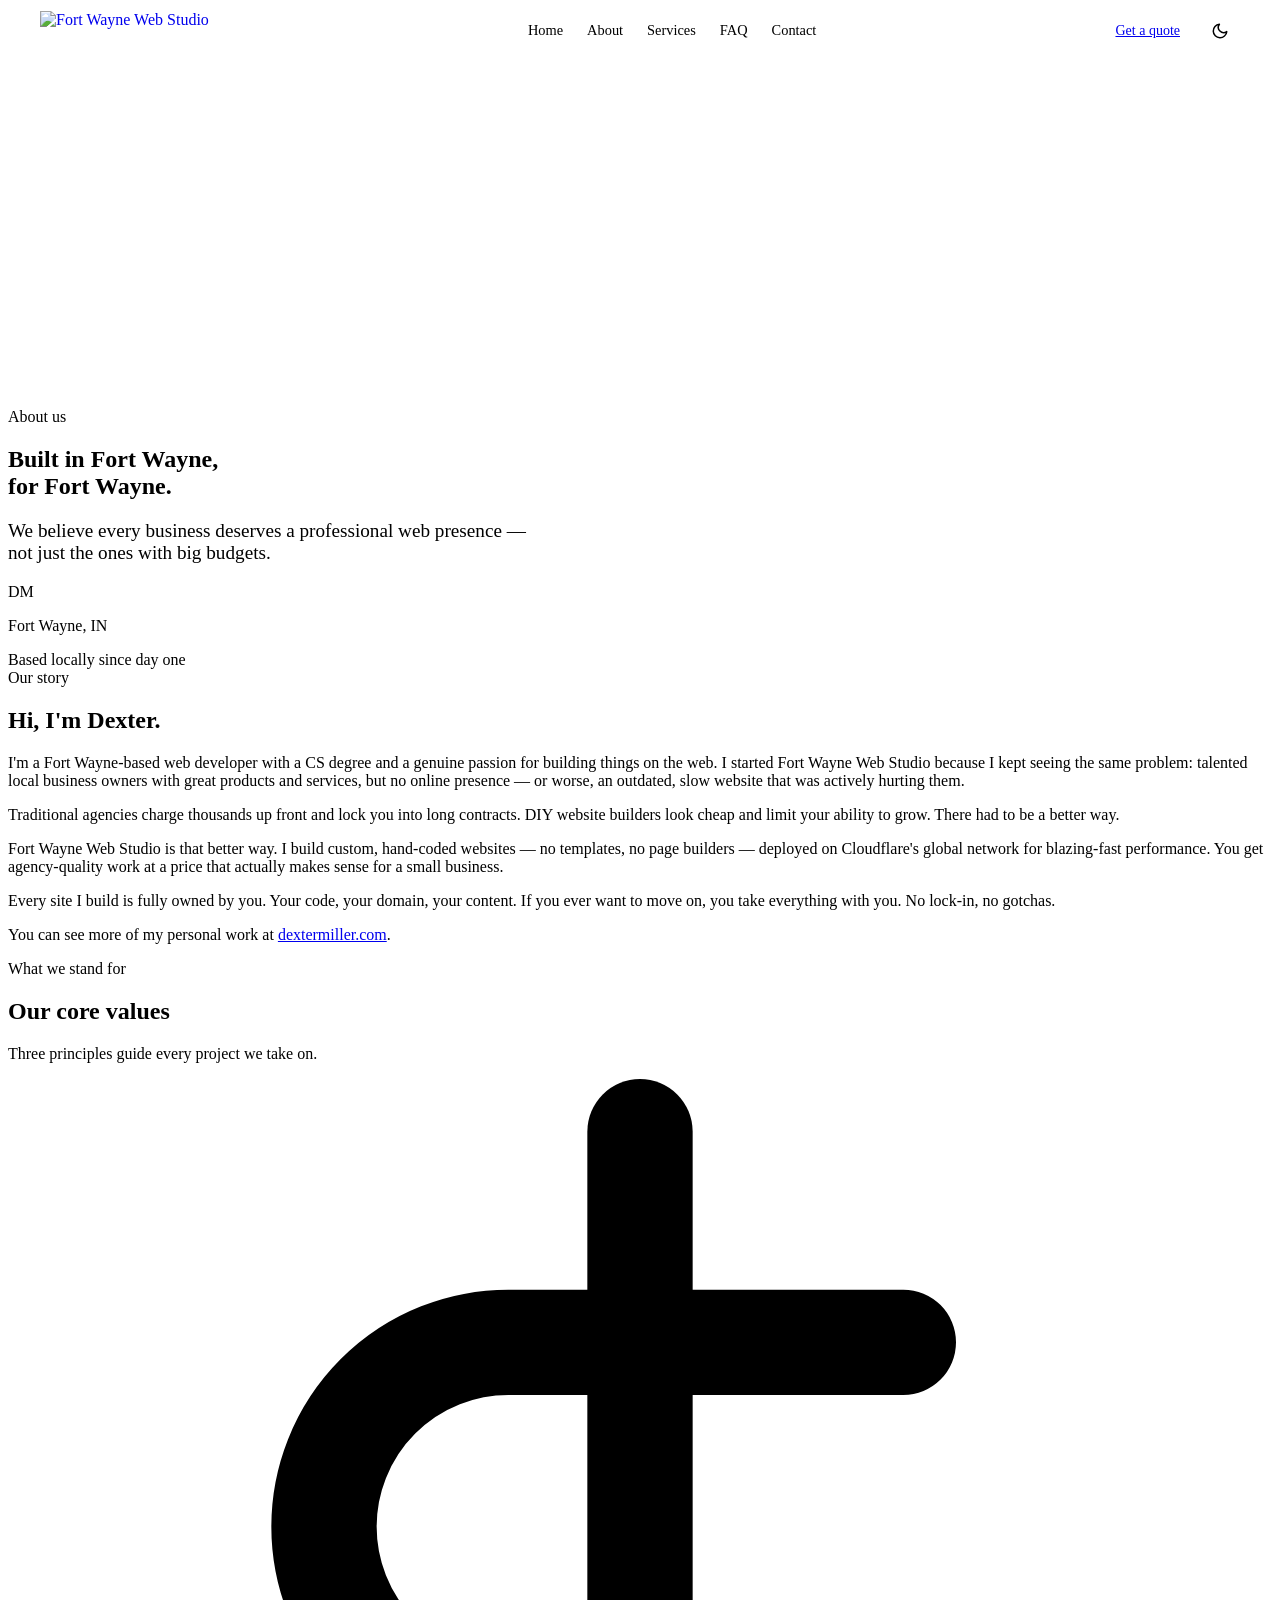
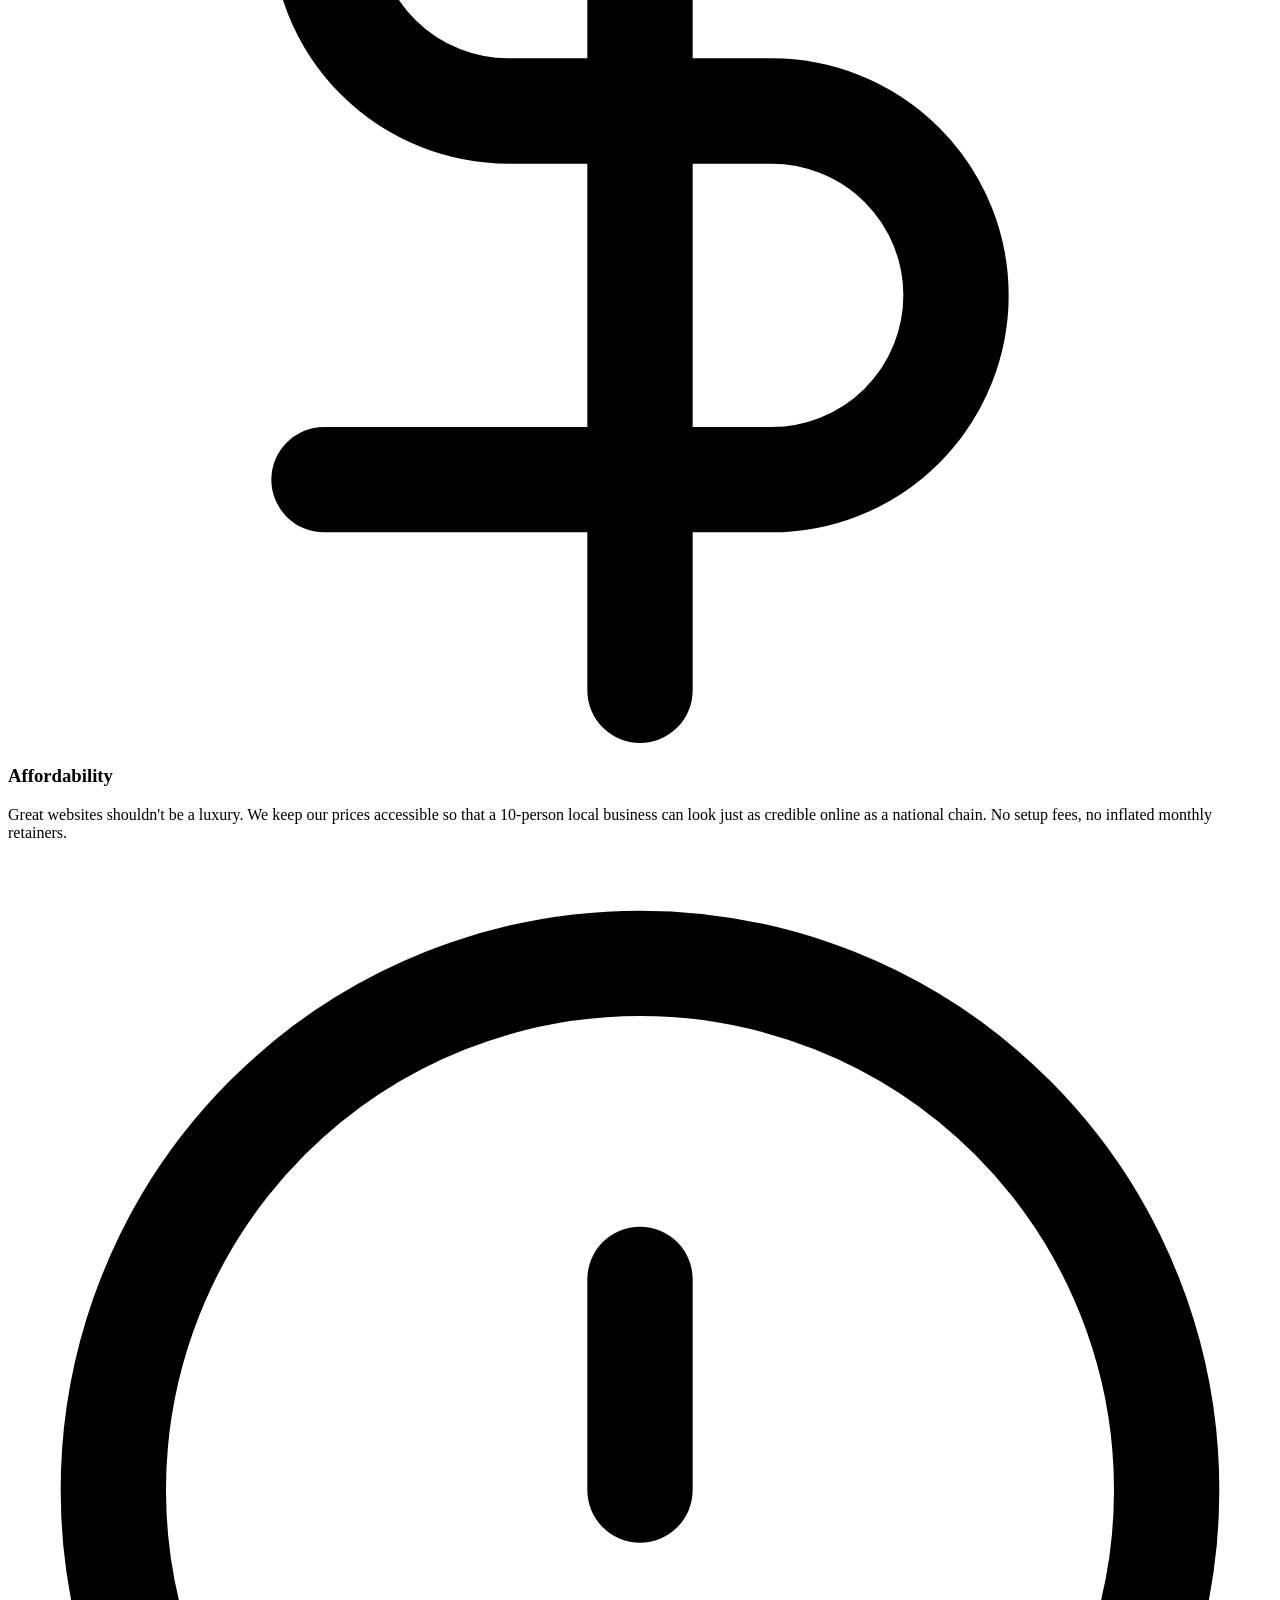
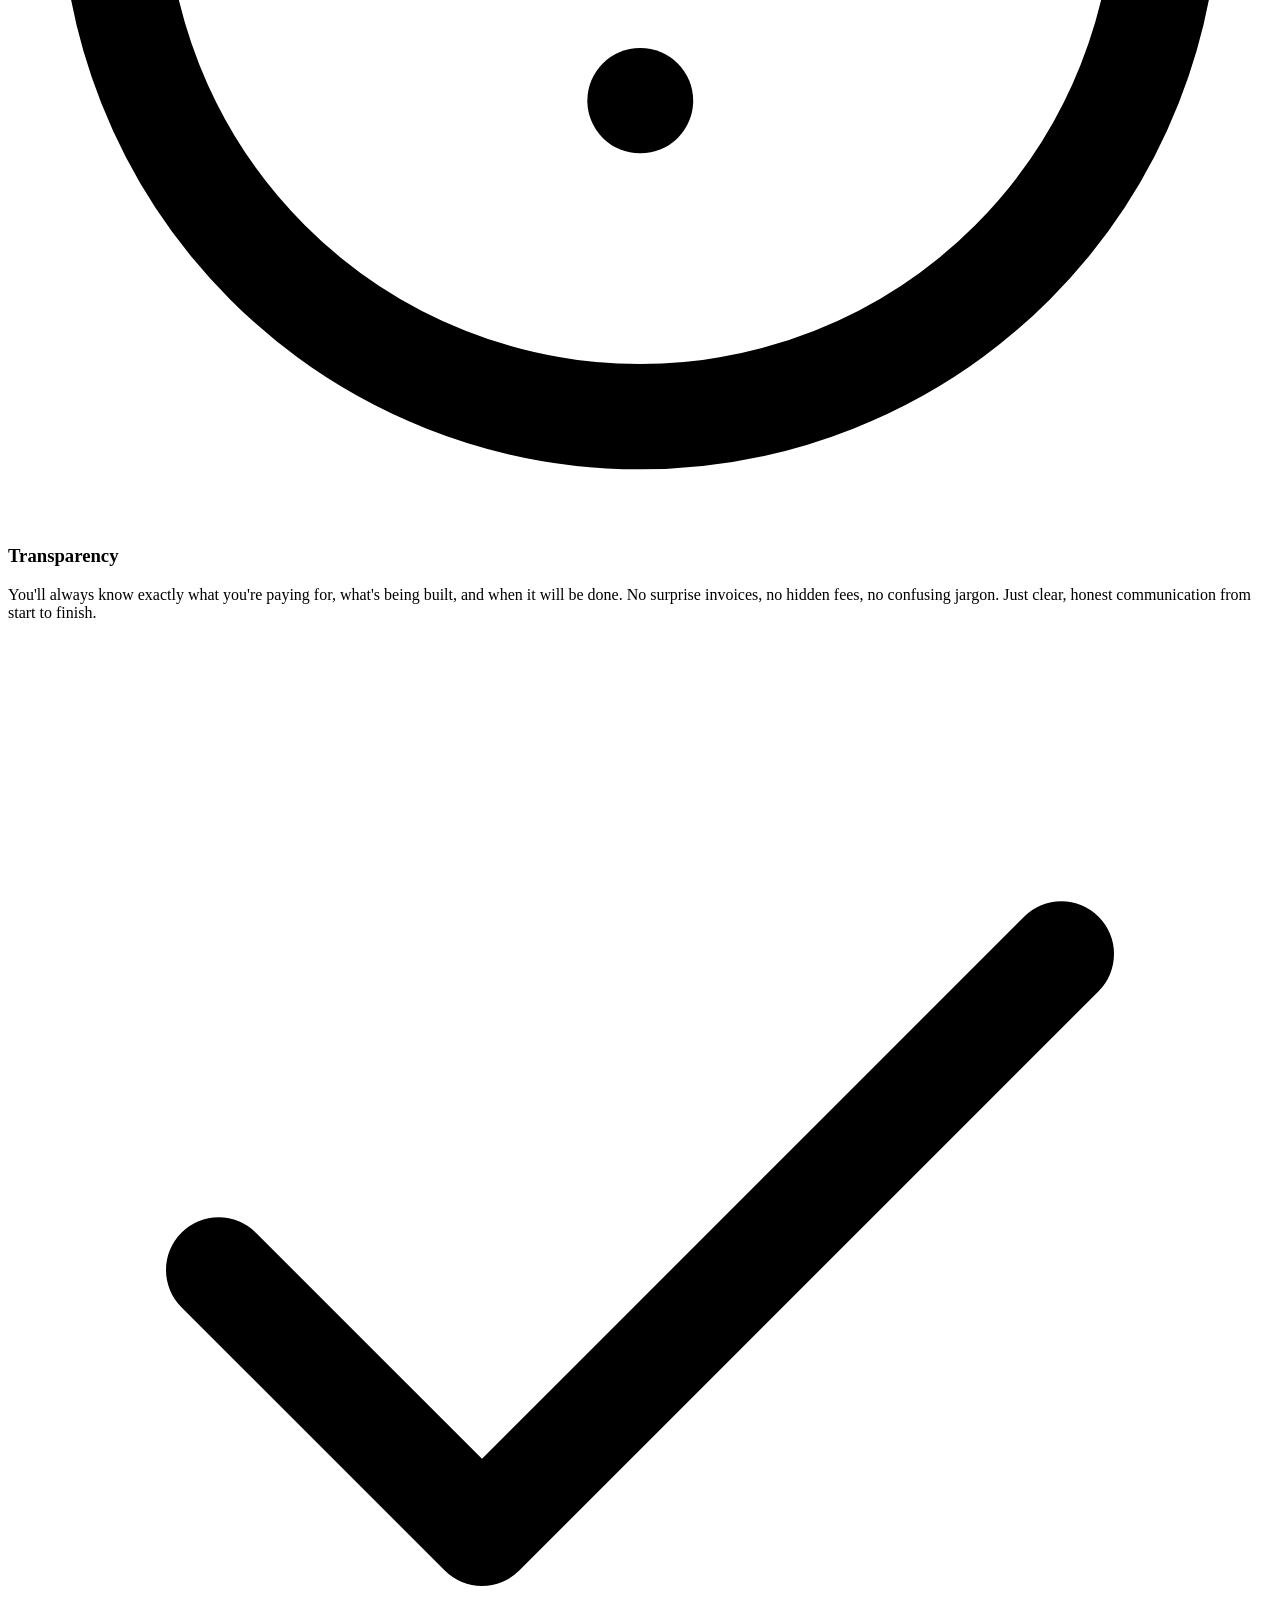
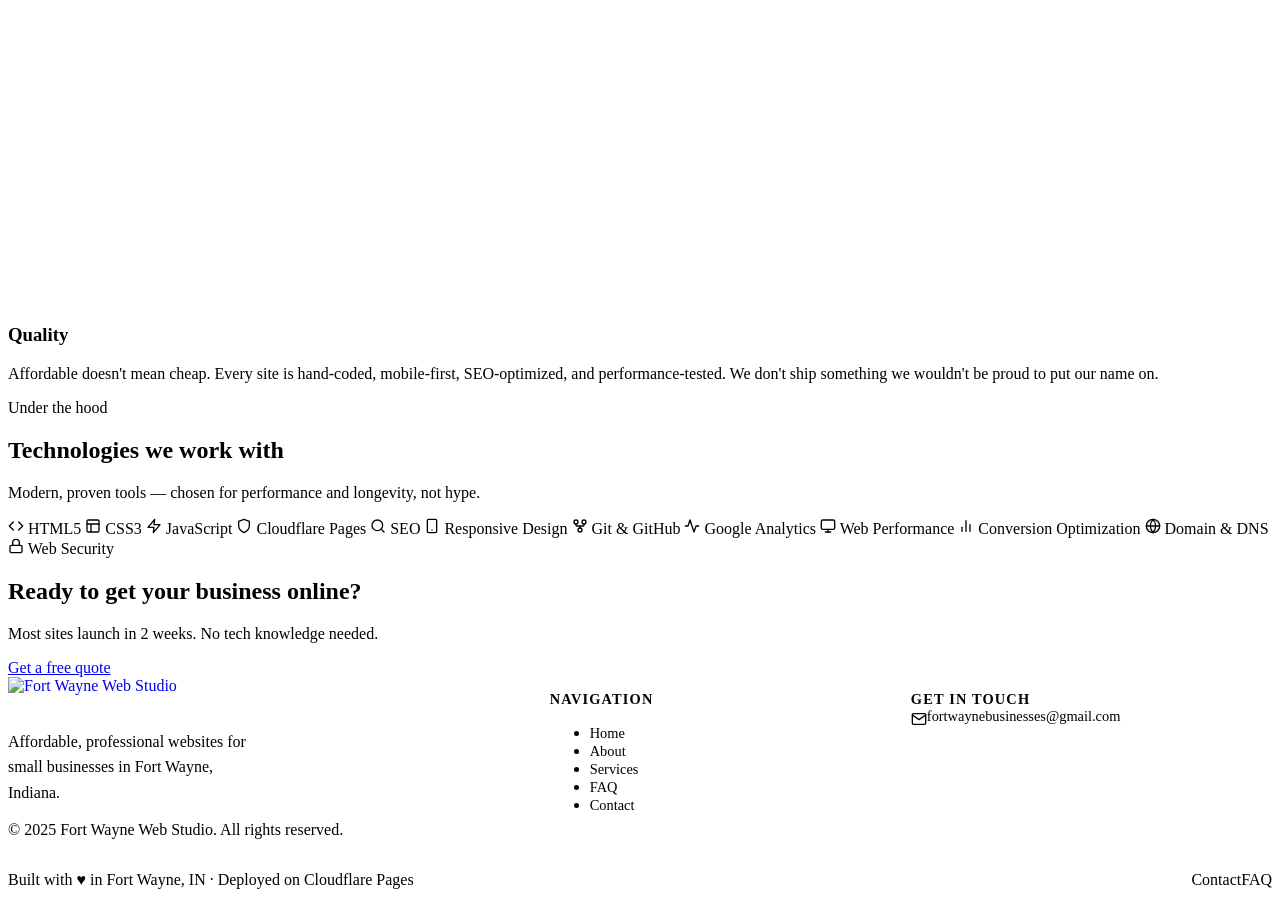
==== about.html @ d0f17ba7 "Replace text logo with Loogo.png image across all pages Swaps the text+accent-dot nav logo for the L" ====
<!DOCTYPE html>
<html lang="en">
<head>
  <meta charset="UTF-8">
  <meta name="viewport" content="width=device-width, initial-scale=1.0">
  <meta name="description" content="Meet Dexter Miller — a Fort Wayne-based web developer on a mission to make professional websites affordable for every business.">
  <meta name="keywords" content="web design Fort Wayne, affordable websites Fort Wayne Indiana, small business website Fort Wayne">
  <meta name="author" content="Dexter Miller — Fort Wayne Web Studio">
  <link rel="canonical" href="https://fortwaynebusinesses.com/about.html">

  <!-- Open Graph -->
  <meta property="og:title" content="About — Fort Wayne Web Studio">
  <meta property="og:description" content="Meet Dexter Miller — a Fort Wayne-based web developer on a mission to make professional websites affordable for every business.">
  <meta property="og:url" content="https://fortwaynebusinesses.com/about.html">
  <meta property="og:type" content="website">
  <meta property="og:site_name" content="Fort Wayne Web Studio">

  <!-- Google Analytics — replace G-XXXXXXXXXX with your actual measurement ID -->
  <script async src="https://www.googletagmanager.com/gtag/js?id=G-XXXXXXXXXX"></script>
  <script>
    window.dataLayer = window.dataLayer || [];
    function gtag(){dataLayer.push(arguments);}
    gtag('js', new Date());
    gtag('config', 'G-XXXXXXXXXX');
  </script>

  <!-- Fonts -->
  <link rel="preconnect" href="https://fonts.googleapis.com">
  <link rel="preconnect" href="https://fonts.gstatic.com" crossorigin>
  <link href="https://fonts.googleapis.com/css2?family=Inter:wght@400;500;600&family=Plus+Jakarta+Sans:wght@700;800&display=swap" rel="stylesheet">

  <!-- Styles -->
  <link rel="stylesheet" href="css/style.css">
  <link rel="stylesheet" href="css/nav.css">
  <link rel="stylesheet" href="css/about.css">

  <title>About — Fort Wayne Web Studio</title>
</head>
<body>

<!-- Nav overlay -->
<div class="nav-overlay" aria-hidden="true"></div>

<!-- ── Navigation ── -->
<header>
  <nav class="navbar" aria-label="Main navigation">
    <div class="nav-container">
      <a href="index.html" class="nav-logo" aria-label="Fort Wayne Web Studio home">
        <img src="images/Loogo.png" alt="Fort Wayne Web Studio" class="nav-logo-img">
      </a>

      <ul class="nav-links" role="list">
        <li><a href="index.html">Home</a></li>
        <li><a href="about.html">About</a></li>
        <li><a href="index.html#services">Services</a></li>
        <li><a href="faq.html">FAQ</a></li>
        <li><a href="contact.html">Contact</a></li>
      </ul>

      <div class="nav-cta">
        <a href="contact.html" class="btn btn-primary" style="font-size:0.875rem; padding: 10px 20px;">Get a quote</a>
        <button class="dark-toggle" aria-label="Toggle dark mode">
          <svg class="icon-moon" xmlns="http://www.w3.org/2000/svg" viewBox="0 0 24 24" fill="none" stroke="currentColor" stroke-width="2" stroke-linecap="round" stroke-linejoin="round" aria-hidden="true"><path d="M21 12.79A9 9 0 1 1 11.21 3 7 7 0 0 0 21 12.79z"/></svg>
          <svg class="icon-sun" xmlns="http://www.w3.org/2000/svg" viewBox="0 0 24 24" fill="none" stroke="currentColor" stroke-width="2" stroke-linecap="round" stroke-linejoin="round" aria-hidden="true"><circle cx="12" cy="12" r="5"/><line x1="12" y1="1" x2="12" y2="3"/><line x1="12" y1="21" x2="12" y2="23"/><line x1="4.22" y1="4.22" x2="5.64" y2="5.64"/><line x1="18.36" y1="18.36" x2="19.78" y2="19.78"/><line x1="1" y1="12" x2="3" y2="12"/><line x1="21" y1="12" x2="23" y2="12"/><line x1="4.22" y1="19.78" x2="5.64" y2="18.36"/><line x1="18.36" y1="5.64" x2="19.78" y2="4.22"/></svg>
        </button>
        <button class="hamburger" aria-label="Open menu" aria-expanded="false" aria-controls="nav-drawer">
          <span></span><span></span><span></span>
        </button>
      </div>
    </div>
  </nav>

  <!-- Mobile drawer -->
  <nav id="nav-drawer" class="nav-drawer" aria-label="Mobile navigation">
    <a href="index.html" class="nav-logo" aria-label="Fort Wayne Web Studio home">
      <img src="images/Loogo.png" alt="Fort Wayne Web Studio" class="nav-logo-img">
    </a>
    <ul class="nav-drawer-links" role="list">
      <li><a href="index.html">Home</a></li>
      <li><a href="about.html">About</a></li>
      <li><a href="index.html#services">Services</a></li>
      <li><a href="faq.html">FAQ</a></li>
      <li><a href="contact.html">Contact</a></li>
    </ul>
    <div class="nav-drawer-cta">
      <a href="contact.html" class="btn btn-primary">Get a free quote</a>
    </div>
  </nav>
</header>

<main>

  <!-- ── Hero ── -->
  <section class="page-hero page-hero-md" aria-label="About hero">
    <div class="bg-shapes" aria-hidden="true">
      <div class="bg-shape bg-shape-circle" style="width:280px;height:280px;top:0%;right:5%;background:var(--color-primary);"></div>
      <div class="bg-shape bg-shape-square" style="width:120px;height:120px;bottom:10%;left:8%;background:var(--color-accent);transform:rotate(20deg);"></div>
    </div>
    <div class="container">
      <div class="page-hero-content">
        <span class="section-label reveal">About us</span>
        <h1 class="reveal" style="max-width:680px;">Built in Fort Wayne,<br>for Fort Wayne.</h1>
        <p class="reveal" style="font-size:1.2rem;max-width:520px;color:var(--color-text-muted);margin-top:var(--space-3);">We believe every business deserves a professional web presence — not just the ones with big budgets.</p>
      </div>
    </div>
  </section>

  <!-- ── Story ── -->
  <section class="section about-story" aria-labelledby="story-heading">
    <div class="container">
      <div class="about-story-grid">
        <div class="about-photo reveal">
          <div class="about-photo-placeholder" aria-label="Photo of Dexter Miller">
            <span class="about-photo-initials">DM</span>
          </div>
          <div class="about-photo-badge">
            <p>Fort Wayne, IN</p>
            <span>Based locally since day one</span>
          </div>
        </div>

        <div class="about-text">
          <span class="section-label reveal">Our story</span>
          <h2 id="story-heading" class="reveal">Hi, I'm Dexter.</h2>
          <div class="reveal">
            <p>I'm a Fort Wayne-based web developer with a CS degree and a genuine passion for building things on the web. I started Fort Wayne Web Studio because I kept seeing the same problem: talented local business owners with great products and services, but no online presence — or worse, an outdated, slow website that was actively hurting them.</p>
            <p>Traditional agencies charge thousands up front and lock you into long contracts. DIY website builders look cheap and limit your ability to grow. There had to be a better way.</p>
            <p>Fort Wayne Web Studio is that better way. I build custom, hand-coded websites — no templates, no page builders — deployed on Cloudflare's global network for blazing-fast performance. You get agency-quality work at a price that actually makes sense for a small business.</p>
            <p>Every site I build is fully owned by you. Your code, your domain, your content. If you ever want to move on, you take everything with you. No lock-in, no gotchas.</p>
            <p>You can see more of my personal work at <a href="https://dextermiller.com" target="_blank" rel="noopener noreferrer">dextermiller.com</a>.</p>
          </div>
        </div>
      </div>
    </div>
  </section>

  <!-- ── Values ── -->
  <section class="section values-section" aria-labelledby="values-heading">
    <div class="container">
      <div class="section-header reveal">
        <span class="section-label">What we stand for</span>
        <h2 id="values-heading">Our core values</h2>
        <p>Three principles guide every project we take on.</p>
      </div>

      <div class="values-grid">
        <article class="value-card reveal">
          <div class="value-icon" aria-hidden="true">
            <svg xmlns="http://www.w3.org/2000/svg" viewBox="0 0 24 24" fill="none" stroke="currentColor" stroke-width="2" stroke-linecap="round" stroke-linejoin="round" aria-hidden="true"><line x1="12" y1="1" x2="12" y2="23"/><path d="M17 5H9.5a3.5 3.5 0 0 0 0 7h5a3.5 3.5 0 0 1 0 7H6"/></svg>
          </div>
          <h3>Affordability</h3>
          <p>Great websites shouldn't be a luxury. We keep our prices accessible so that a 10-person local business can look just as credible online as a national chain. No setup fees, no inflated monthly retainers.</p>
        </article>

        <article class="value-card reveal reveal-delay-1">
          <div class="value-icon" aria-hidden="true">
            <svg xmlns="http://www.w3.org/2000/svg" viewBox="0 0 24 24" fill="none" stroke="currentColor" stroke-width="2" stroke-linecap="round" stroke-linejoin="round" aria-hidden="true"><circle cx="12" cy="12" r="10"/><line x1="12" y1="8" x2="12" y2="12"/><line x1="12" y1="16" x2="12.01" y2="16"/></svg>
          </div>
          <h3>Transparency</h3>
          <p>You'll always know exactly what you're paying for, what's being built, and when it will be done. No surprise invoices, no hidden fees, no confusing jargon. Just clear, honest communication from start to finish.</p>
        </article>

        <article class="value-card reveal reveal-delay-2">
          <div class="value-icon" aria-hidden="true">
            <svg xmlns="http://www.w3.org/2000/svg" viewBox="0 0 24 24" fill="none" stroke="currentColor" stroke-width="2" stroke-linecap="round" stroke-linejoin="round" aria-hidden="true"><polyline points="20 6 9 17 4 12"/></svg>
          </div>
          <h3>Quality</h3>
          <p>Affordable doesn't mean cheap. Every site is hand-coded, mobile-first, SEO-optimized, and performance-tested. We don't ship something we wouldn't be proud to put our name on.</p>
        </article>
      </div>
    </div>
  </section>

  <!-- ── Skills / Tech ── -->
  <section class="section skills-section" aria-labelledby="skills-heading">
    <div class="container">
      <div class="section-header reveal">
        <span class="section-label">Under the hood</span>
        <h2 id="skills-heading">Technologies we work with</h2>
        <p>Modern, proven tools — chosen for performance and longevity, not hype.</p>
      </div>

      <div class="skills-grid reveal">
        <span class="skill-pill">
          <svg xmlns="http://www.w3.org/2000/svg" width="16" height="16" viewBox="0 0 24 24" fill="none" stroke="currentColor" stroke-width="2" stroke-linecap="round" stroke-linejoin="round" aria-hidden="true"><polyline points="16 18 22 12 16 6"/><polyline points="8 6 2 12 8 18"/></svg>
          HTML5
        </span>
        <span class="skill-pill">
          <svg xmlns="http://www.w3.org/2000/svg" width="16" height="16" viewBox="0 0 24 24" fill="none" stroke="currentColor" stroke-width="2" stroke-linecap="round" stroke-linejoin="round" aria-hidden="true"><rect x="3" y="3" width="18" height="18" rx="2"/><path d="M3 9h18M9 21V9"/></svg>
          CSS3
        </span>
        <span class="skill-pill">
          <svg xmlns="http://www.w3.org/2000/svg" width="16" height="16" viewBox="0 0 24 24" fill="none" stroke="currentColor" stroke-width="2" stroke-linecap="round" stroke-linejoin="round" aria-hidden="true"><path d="M13 2L3 14h9l-1 8 10-12h-9l1-8z"/></svg>
          JavaScript
        </span>
        <span class="skill-pill">
          <svg xmlns="http://www.w3.org/2000/svg" width="16" height="16" viewBox="0 0 24 24" fill="none" stroke="currentColor" stroke-width="2" stroke-linecap="round" stroke-linejoin="round" aria-hidden="true"><path d="M12 22s8-4 8-10V5l-8-3-8 3v7c0 6 8 10 8 10z"/></svg>
          Cloudflare Pages
        </span>
        <span class="skill-pill">
          <svg xmlns="http://www.w3.org/2000/svg" width="16" height="16" viewBox="0 0 24 24" fill="none" stroke="currentColor" stroke-width="2" stroke-linecap="round" stroke-linejoin="round" aria-hidden="true"><circle cx="11" cy="11" r="8"/><path d="m21 21-4.35-4.35"/></svg>
          SEO
        </span>
        <span class="skill-pill">
          <svg xmlns="http://www.w3.org/2000/svg" width="16" height="16" viewBox="0 0 24 24" fill="none" stroke="currentColor" stroke-width="2" stroke-linecap="round" stroke-linejoin="round" aria-hidden="true"><rect x="5" y="2" width="14" height="20" rx="2" ry="2"/><line x1="12" y1="18" x2="12.01" y2="18"/></svg>
          Responsive Design
        </span>
        <span class="skill-pill">
          <svg xmlns="http://www.w3.org/2000/svg" width="16" height="16" viewBox="0 0 24 24" fill="none" stroke="currentColor" stroke-width="2" stroke-linecap="round" stroke-linejoin="round" aria-hidden="true"><circle cx="12" cy="18" r="3"/><circle cx="6" cy="6" r="3"/><circle cx="18" cy="6" r="3"/><path d="M18 9v2c0 .6-.4 1-1 1H7c-.6 0-1-.4-1-1V9"/><path d="M12 12v3"/></svg>
          Git &amp; GitHub
        </span>
        <span class="skill-pill">
          <svg xmlns="http://www.w3.org/2000/svg" width="16" height="16" viewBox="0 0 24 24" fill="none" stroke="currentColor" stroke-width="2" stroke-linecap="round" stroke-linejoin="round" aria-hidden="true"><polyline points="22 12 18 12 15 21 9 3 6 12 2 12"/></svg>
          Google Analytics
        </span>
        <span class="skill-pill">
          <svg xmlns="http://www.w3.org/2000/svg" width="16" height="16" viewBox="0 0 24 24" fill="none" stroke="currentColor" stroke-width="2" stroke-linecap="round" stroke-linejoin="round" aria-hidden="true"><rect x="2" y="3" width="20" height="14" rx="2" ry="2"/><line x1="8" y1="21" x2="16" y2="21"/><line x1="12" y1="17" x2="12" y2="21"/></svg>
          Web Performance
        </span>
        <span class="skill-pill">
          <svg xmlns="http://www.w3.org/2000/svg" width="16" height="16" viewBox="0 0 24 24" fill="none" stroke="currentColor" stroke-width="2" stroke-linecap="round" stroke-linejoin="round" aria-hidden="true"><path d="M18 20V10"/><path d="M12 20V4"/><path d="M6 20v-6"/></svg>
          Conversion Optimization
        </span>
        <span class="skill-pill">
          <svg xmlns="http://www.w3.org/2000/svg" width="16" height="16" viewBox="0 0 24 24" fill="none" stroke="currentColor" stroke-width="2" stroke-linecap="round" stroke-linejoin="round" aria-hidden="true"><circle cx="12" cy="12" r="10"/><line x1="2" y1="12" x2="22" y2="12"/><path d="M12 2a15.3 15.3 0 0 1 4 10 15.3 15.3 0 0 1-4 10 15.3 15.3 0 0 1-4-10 15.3 15.3 0 0 1 4-10z"/></svg>
          Domain &amp; DNS
        </span>
        <span class="skill-pill">
          <svg xmlns="http://www.w3.org/2000/svg" width="16" height="16" viewBox="0 0 24 24" fill="none" stroke="currentColor" stroke-width="2" stroke-linecap="round" stroke-linejoin="round" aria-hidden="true"><rect x="3" y="11" width="18" height="11" rx="2" ry="2"/><path d="M7 11V7a5 5 0 0 1 10 0v4"/></svg>
          Web Security
        </span>
      </div>
    </div>
  </section>

  <!-- ── Final CTA ── -->
  <section class="cta-section" aria-labelledby="about-cta-heading">
    <div class="container">
      <h2 id="about-cta-heading">Ready to get your business online?</h2>
      <p>Most sites launch in 2 weeks. No tech knowledge needed.</p>
      <a href="contact.html" class="btn btn-white btn-lg">Get a free quote</a>
    </div>
  </section>

</main>

<!-- ── Footer ── -->
<footer class="footer">
  <div class="container">
    <div class="footer-grid">
      <div class="footer-brand">
        <a href="index.html" class="nav-logo" aria-label="Fort Wayne Web Studio home">
          <img src="images/Loogo.png" alt="Fort Wayne Web Studio" class="nav-logo-img">
        </a>
        <p class="footer-tagline">Affordable, professional websites for small businesses in Fort Wayne, Indiana.</p>
        <p class="footer-copy">© 2025 Fort Wayne Web Studio. All rights reserved.</p>
      </div>

      <nav aria-label="Footer navigation">
        <p class="footer-col-title">Navigation</p>
        <ul class="footer-links" role="list">
          <li><a href="index.html">Home</a></li>
          <li><a href="about.html">About</a></li>
          <li><a href="index.html#services">Services</a></li>
            <li><a href="faq.html">FAQ</a></li>
          <li><a href="contact.html">Contact</a></li>
        </ul>
      </nav>

      <div>
        <p class="footer-col-title">Get in touch</p>
        <div class="footer-contact-item">
          <svg xmlns="http://www.w3.org/2000/svg" width="16" height="16" viewBox="0 0 24 24" fill="none" stroke="currentColor" stroke-width="2" stroke-linecap="round" stroke-linejoin="round" aria-hidden="true" style="flex-shrink:0;margin-top:3px;color:var(--color-primary)"><path d="M4 4h16c1.1 0 2 .9 2 2v12c0 1.1-.9 2-2 2H4c-1.1 0-2-.9-2-2V6c0-1.1.9-2 2-2z"/><polyline points="22,6 12,13 2,6"/></svg>
          <span><a href="mailto:fortwaynebusinesses@gmail.com">fortwaynebusinesses@gmail.com</a></span>
        </div>
      </div>
    </div>

    <div class="footer-bottom">
      <p class="footer-bottom-text">Built with ♥ in Fort Wayne, IN · Deployed on Cloudflare Pages</p>
      <div class="footer-bottom-links">
        <a href="contact.html">Contact</a>
        <a href="faq.html">FAQ</a>
      </div>
    </div>
  </div>
</footer>

<!-- Scripts -->
<script src="js/main.js"></script>
<script src="js/nav.js"></script>
<script src="js/animations.js"></script>
</body>
</html>
---- css/nav.css ----
/* ============================================================
   FORT WAYNE WEB STUDIO — Navigation & Footer
   ============================================================ */

/* ── Navbar ── */
.navbar {
  position: fixed;
  top: 0;
  left: 0;
  right: 0;
  height: var(--nav-height);
  z-index: 1000;
  display: flex;
  align-items: center;
  background-color: var(--color-bg);
  border-bottom: 1px solid var(--color-border);
  transition: background-color var(--transition-base), border-color var(--transition-base), backdrop-filter var(--transition-base), box-shadow var(--transition-base);
}

.navbar.scrolled {
  background-color: rgba(var(--color-bg-rgb), 0.9);
  backdrop-filter: blur(8px);
  -webkit-backdrop-filter: blur(8px);
  border-bottom-color: transparent;
  box-shadow: var(--shadow-sm);
}

.nav-container {
  width: 100%;
  max-width: 1200px;
  margin: 0 auto;
  padding: 0 var(--space-3);
  display: flex;
  align-items: center;
  justify-content: space-between;
  gap: var(--space-4);
}

/* ── Logo ── */
.nav-logo {
  display: flex;
  align-items: center;
  gap: var(--space-1);
  text-decoration: none;
  flex-shrink: 0;
}

.nav-logo-img {
  height: 40px;
  width: auto;
  display: block;
}

.footer-brand .nav-logo-img {
  height: 36px;
}

/* ── Nav links ── */
.nav-links {
  display: flex;
  align-items: center;
  gap: var(--space-1);
  list-style: none;
}

.nav-links a {
  display: flex;
  align-items: center;
  padding: 6px 12px;
  border-radius: var(--radius-md);
  font-size: 0.9rem;
  font-weight: 500;
  color: var(--color-text-muted);
  text-decoration: none;
  transition: color var(--transition-fast), background-color var(--transition-fast);
  position: relative;
}

.nav-links a:hover {
  color: var(--color-text);
  background-color: var(--color-bg-secondary);
}

.nav-links a.active {
  color: var(--color-primary);
  font-weight: 600;
}

.nav-links a.active::after {
  content: '';
  position: absolute;
  bottom: 2px;
  left: 12px;
  right: 12px;
  height: 2px;
  background-color: var(--color-primary);
  border-radius: var(--radius-full);
}

/* ── Nav CTA button ── */
.nav-cta {
  display: flex;
  align-items: center;
  gap: var(--space-2);
  flex-shrink: 0;
}

/* ── Dark mode toggle ── */
.dark-toggle {
  width: 40px;
  height: 40px;
  border-radius: var(--radius-full);
  background: transparent;
  border: 1px solid var(--color-border);
  display: flex;
  align-items: center;
  justify-content: center;
  color: var(--color-text-muted);
  transition: all var(--transition-fast);
  flex-shrink: 0;
}

.dark-toggle:hover {
  background-color: var(--color-bg-secondary);
  color: var(--color-primary);
  border-color: var(--color-primary);
}

.dark-toggle svg {
  width: 18px;
  height: 18px;
  pointer-events: none;
}

.icon-moon { display: block; }
.icon-sun  { display: none; }

[data-theme="dark"] .icon-moon { display: none; }
[data-theme="dark"] .icon-sun  { display: block; }

/* ── Hamburger ── */
.hamburger {
  display: none;
  flex-direction: column;
  justify-content: space-between;
  width: 24px;
  height: 18px;
  background: none;
  border: none;
  cursor: pointer;
  padding: 0;
  z-index: 1100;
}

.hamburger span {
  display: block;
  height: 2px;
  background-color: var(--color-text);
  border-radius: 2px;
  transition: all var(--transition-base);
  transform-origin: center;
}

.hamburger.open span:nth-child(1) {
  transform: translateY(8px) rotate(45deg);
}

.hamburger.open span:nth-child(2) {
  opacity: 0;
  transform: scaleX(0);
}

.hamburger.open span:nth-child(3) {
  transform: translateY(-8px) rotate(-45deg);
}

/* ── Mobile Drawer ── */
.nav-drawer {
  position: fixed;
  top: 0;
  right: 0;
  width: 100%;
  max-width: 360px;
  height: 100dvh;
  background-color: var(--color-surface);
  border-left: 1px solid var(--color-border);
  z-index: 1050;
  padding: var(--space-8) var(--space-4) var(--space-4);
  display: flex;
  flex-direction: column;
  transform: translateX(100%);
  transition: transform var(--transition-slow);
  box-shadow: var(--shadow-lg);
  overflow-y: auto;
}

.nav-drawer.open {
  transform: translateX(0);
}

.nav-drawer-links {
  list-style: none;
  display: flex;
  flex-direction: column;
  gap: var(--space-1);
  margin-top: var(--space-3);
}

.nav-drawer-links a {
  display: block;
  padding: 14px var(--space-2);
  border-radius: var(--radius-md);
  font-size: 1.1rem;
  font-weight: 600;
  color: var(--color-text);
  text-decoration: none;
  border-bottom: 1px solid var(--color-border);
  transition: color var(--transition-fast), background-color var(--transition-fast);
}

.nav-drawer-links a:hover,
.nav-drawer-links a.active {
  color: var(--color-primary);
  background-color: rgba(232, 101, 26, 0.05);
}

.nav-drawer-cta {
  margin-top: var(--space-4);
  display: flex;
  flex-direction: column;
  gap: var(--space-2);
}

.nav-drawer-cta .btn {
  width: 100%;
  justify-content: center;
}

/* ── Overlay ── */
.nav-overlay {
  position: fixed;
  inset: 0;
  background: rgba(0, 0, 0, 0.5);
  z-index: 1040;
  opacity: 0;
  pointer-events: none;
  transition: opacity var(--transition-slow);
}

.nav-overlay.open {
  opacity: 1;
  pointer-events: auto;
}

/* ── Footer ── */
.footer {
  background-color: var(--color-bg-secondary);
  border-top: 1px solid var(--color-border);
  padding: var(--space-10) 0 var(--space-5);
}

.footer-grid {
  display: grid;
  grid-template-columns: 1.5fr 1fr 1fr;
  gap: var(--space-6);
  padding-bottom: var(--space-6);
  border-bottom: 1px solid var(--color-border);
}

.footer-brand .nav-logo {
  margin-bottom: var(--space-2);
}

.footer-tagline {
  font-size: var(--text-xs);
  color: var(--color-text-muted);
  max-width: 240px;
  line-height: 1.6;
  margin-bottom: var(--space-3);
}

.footer-copy {
  font-size: var(--text-xs);
  color: var(--color-text-muted);
}

.footer-col-title {
  font-family: var(--font-heading);
  font-weight: 700;
  font-size: 0.9rem;
  color: var(--color-text);
  margin-bottom: var(--space-3);
  text-transform: uppercase;
  letter-spacing: 0.08em;
}

.footer-links {
  display: flex;
  flex-direction: column;
  gap: var(--space-1);
}

.footer-links a {
  font-size: 0.9rem;
  color: var(--color-text-muted);
  text-decoration: none;
  transition: color var(--transition-fast);
  padding: 2px 0;
}

.footer-links a:hover {
  color: var(--color-primary);
}

.footer-contact-item {
  display: flex;
  align-items: flex-start;
  gap: var(--space-1);
  font-size: 0.9rem;
  color: var(--color-text-muted);
  margin-bottom: var(--space-2);
}

.footer-contact-item a {
  color: var(--color-primary);
  text-decoration: none;
  transition: color var(--transition-fast);
}

.footer-contact-item a:hover {
  color: var(--color-primary-dark);
  text-decoration: underline;
}

.footer-social {
  display: flex;
  gap: var(--space-2);
  margin-top: var(--space-3);
}

.footer-social a {
  width: 36px;
  height: 36px;
  border-radius: var(--radius-full);
  border: 1px solid var(--color-border);
  display: flex;
  align-items: center;
  justify-content: center;
  color: var(--color-text-muted);
  transition: all var(--transition-fast);
}

.footer-social a:hover {
  background-color: var(--color-primary);
  border-color: var(--color-primary);
  color: #fff;
  transform: translateY(-2px);
}

.footer-social svg {
  width: 16px;
  height: 16px;
}

.footer-bottom {
  padding-top: var(--space-4);
  display: flex;
  align-items: center;
  justify-content: space-between;
  gap: var(--space-3);
}

.footer-bottom-text {
  font-size: var(--text-xs);
  color: var(--color-text-muted);
}

.footer-bottom-links {
  display: flex;
  gap: var(--space-3);
}

.footer-bottom-links a {
  font-size: var(--text-xs);
  color: var(--color-text-muted);
  text-decoration: none;
  transition: color var(--transition-fast);
}

.footer-bottom-links a:hover {
  color: var(--color-primary);
}

/* ── Responsive Nav ── */
@media (max-width: 900px) {
  .nav-links {
    display: none;
  }

  .nav-cta .btn:not(.btn-icon) {
    display: none;
  }

  .hamburger {
    display: flex;
  }
}

@media (max-width: 768px) {
  .footer-grid {
    grid-template-columns: 1fr;
    gap: var(--space-5);
  }

  .footer-bottom {
    flex-direction: column;
    text-align: center;
  }
}
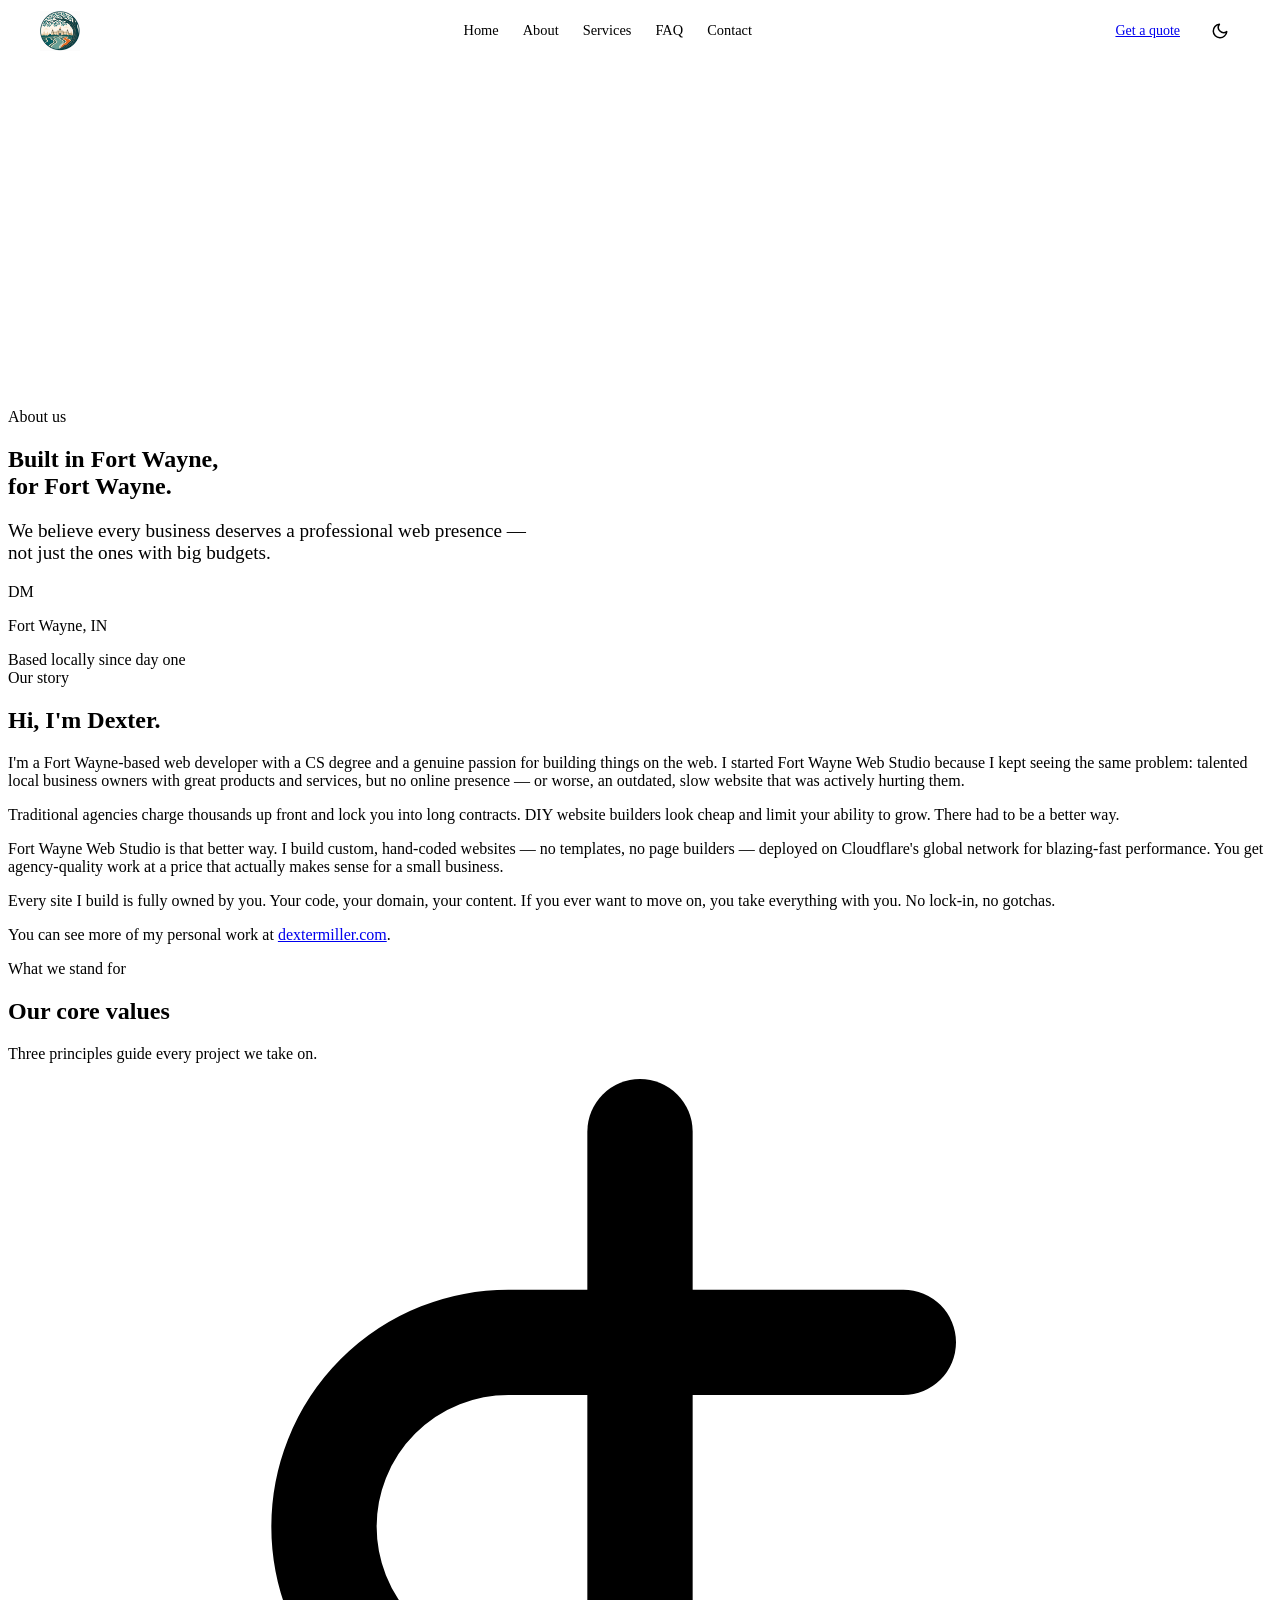
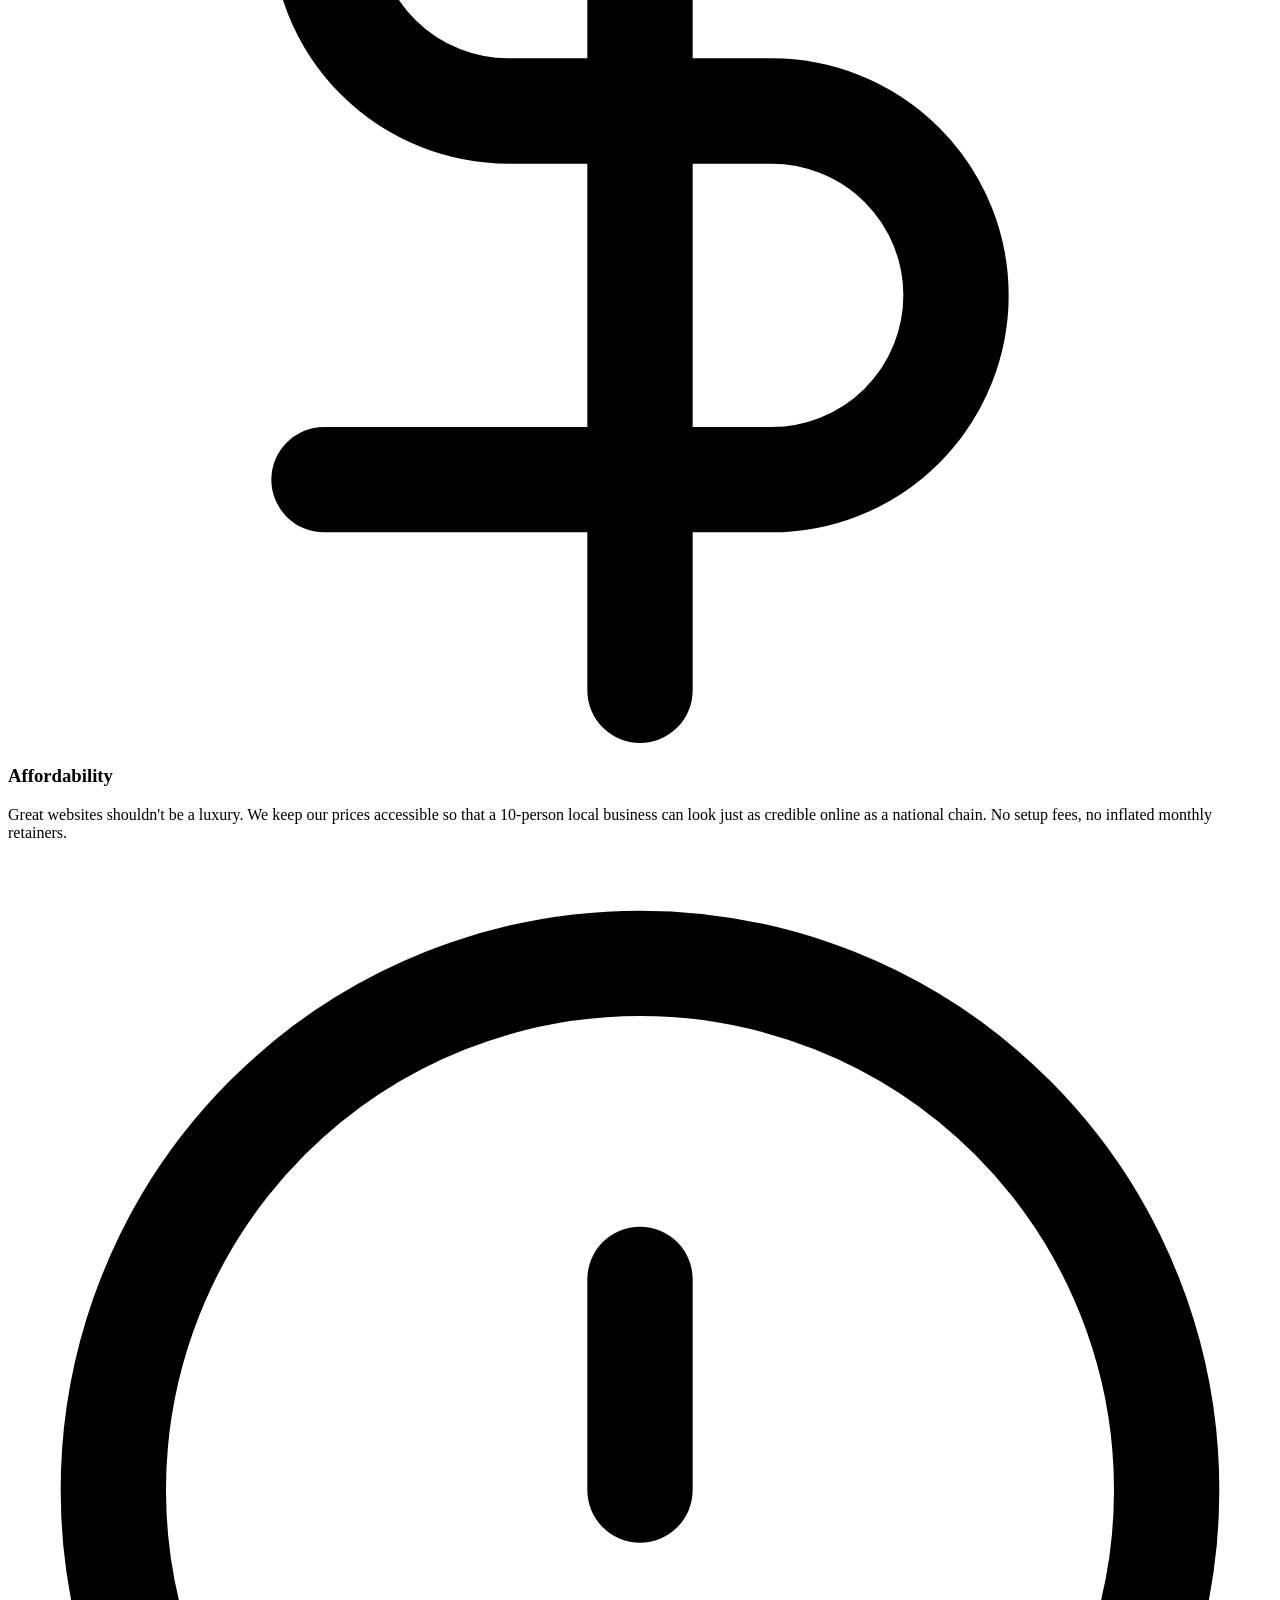
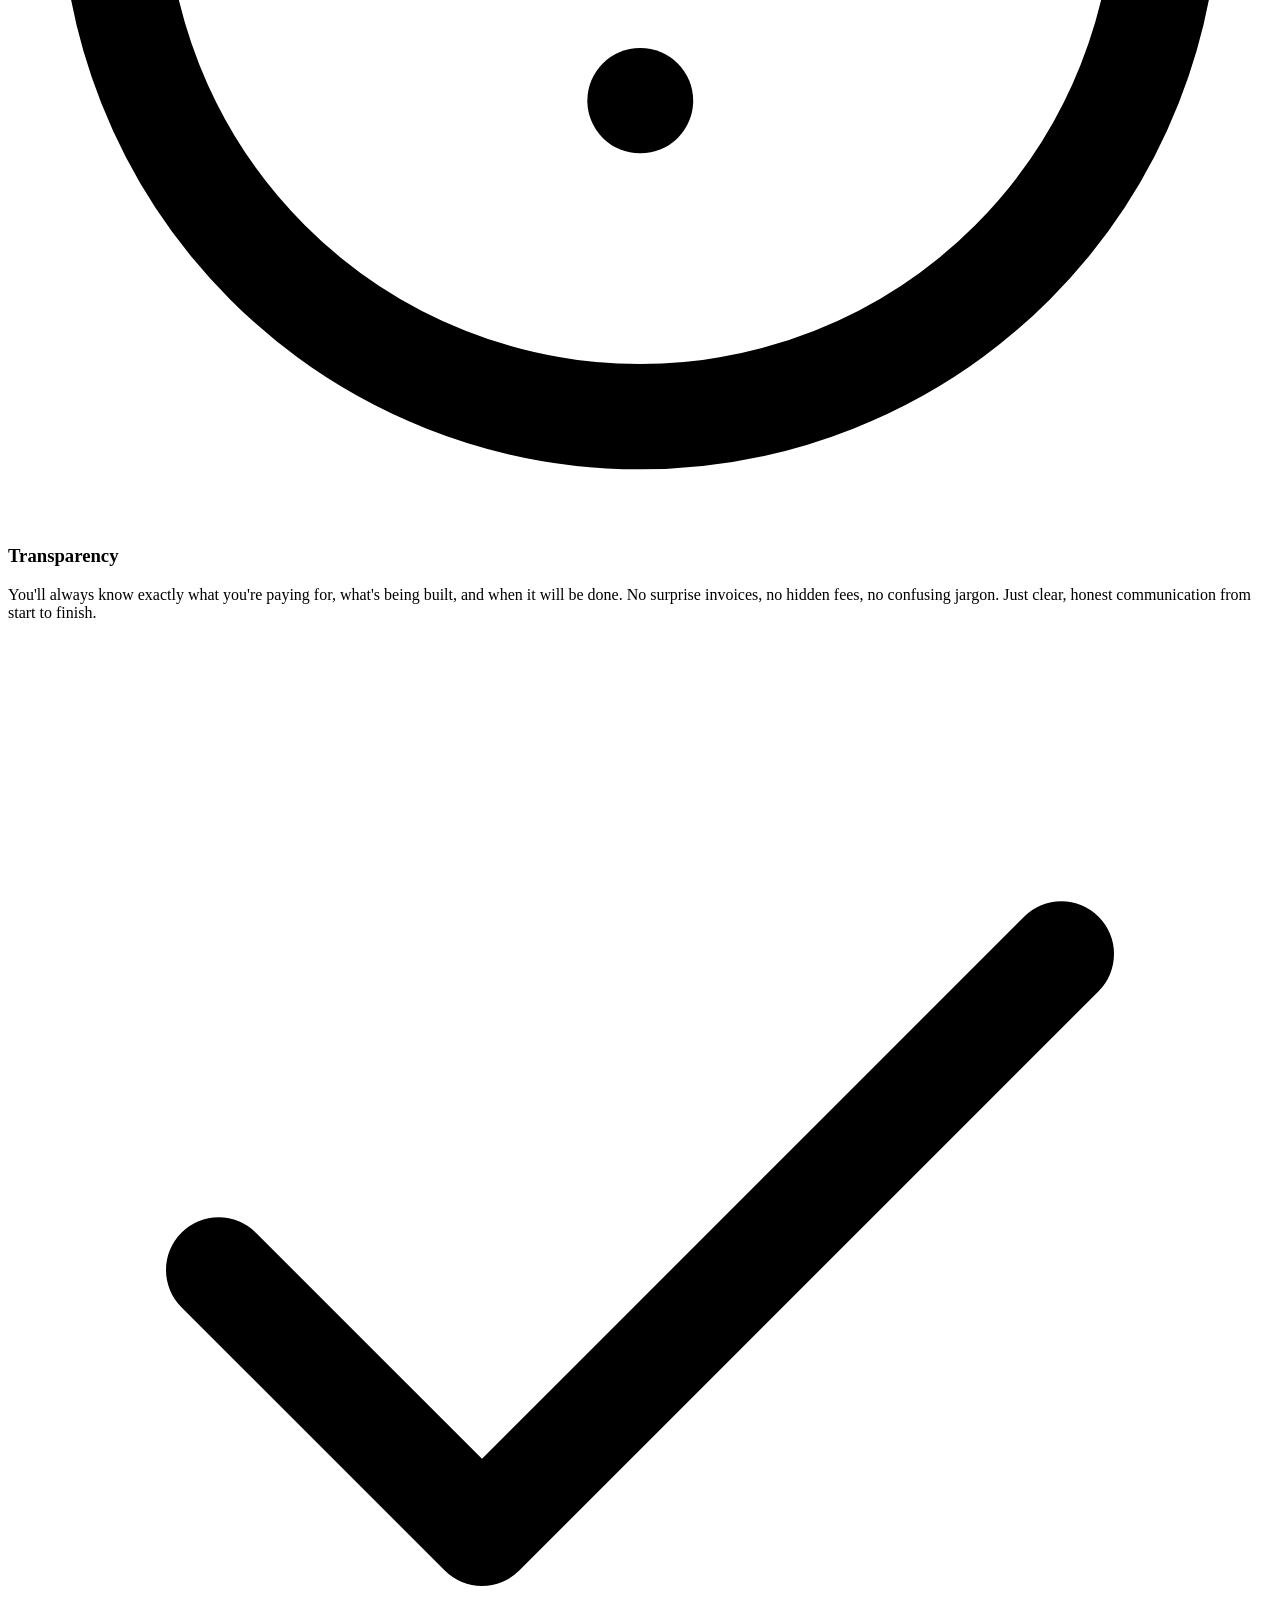
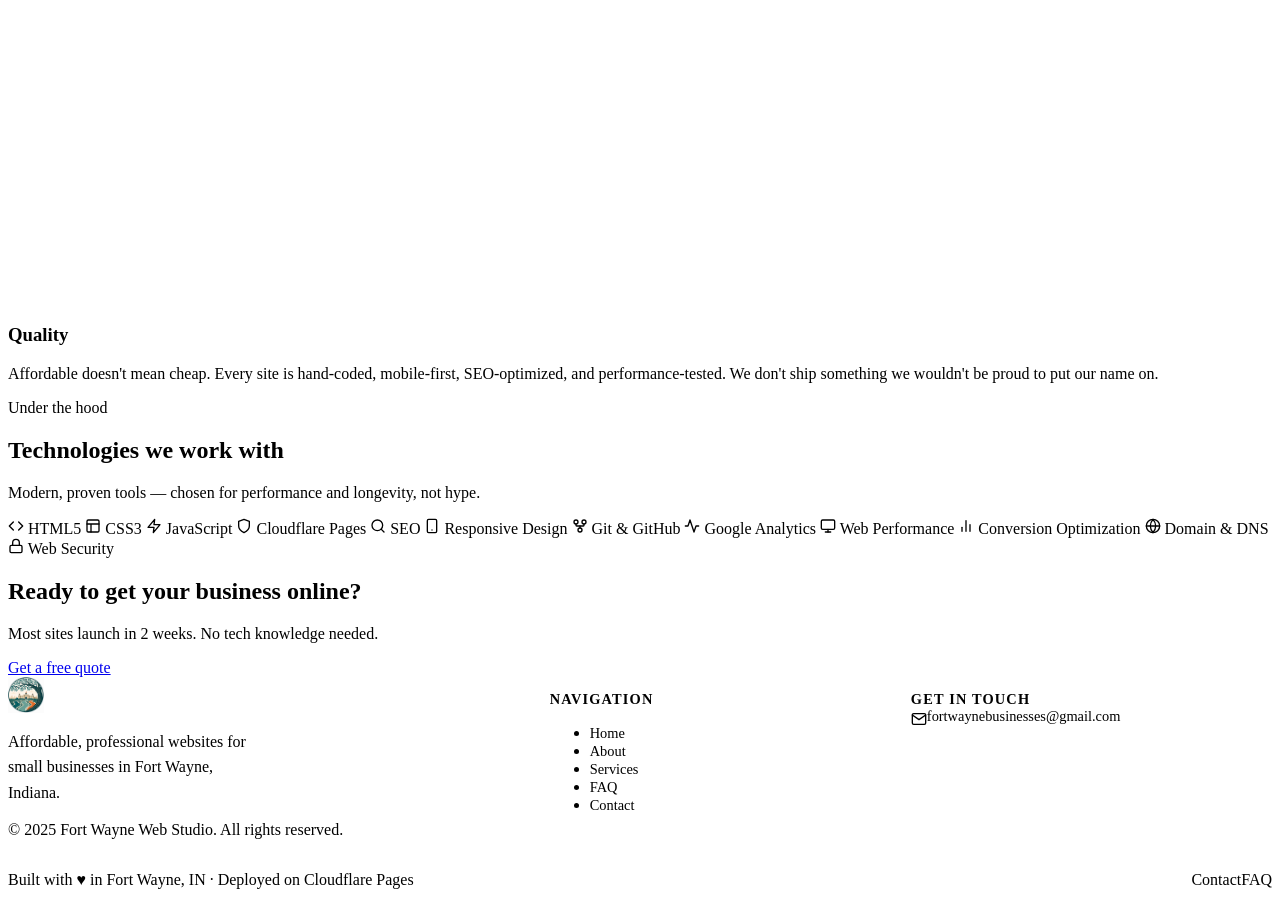
==== commit 30f098a5: "Fix logo filename typo across all pages All four HTML pages referenced 'Loogo.png' (double-o typo) i" ====
--- a/about.html
+++ b/about.html
@@ -46,7 +46,7 @@
   <nav class="navbar" aria-label="Main navigation">
     <div class="nav-container">
       <a href="index.html" class="nav-logo" aria-label="Fort Wayne Web Studio home">
-        <img src="images/Loogo.png" alt="Fort Wayne Web Studio" class="nav-logo-img">
+        <img src="images/Logo.png" alt="Fort Wayne Web Studio" class="nav-logo-img">
       </a>
 
       <ul class="nav-links" role="list">
@@ -73,7 +73,7 @@
   <!-- Mobile drawer -->
   <nav id="nav-drawer" class="nav-drawer" aria-label="Mobile navigation">
     <a href="index.html" class="nav-logo" aria-label="Fort Wayne Web Studio home">
-      <img src="images/Loogo.png" alt="Fort Wayne Web Studio" class="nav-logo-img">
+      <img src="images/Logo.png" alt="Fort Wayne Web Studio" class="nav-logo-img">
     </a>
     <ul class="nav-drawer-links" role="list">
       <li><a href="index.html">Home</a></li>
@@ -250,7 +250,7 @@
     <div class="footer-grid">
       <div class="footer-brand">
         <a href="index.html" class="nav-logo" aria-label="Fort Wayne Web Studio home">
-          <img src="images/Loogo.png" alt="Fort Wayne Web Studio" class="nav-logo-img">
+          <img src="images/Logo.png" alt="Fort Wayne Web Studio" class="nav-logo-img">
         </a>
         <p class="footer-tagline">Affordable, professional websites for small businesses in Fort Wayne, Indiana.</p>
         <p class="footer-copy">© 2025 Fort Wayne Web Studio. All rights reserved.</p>
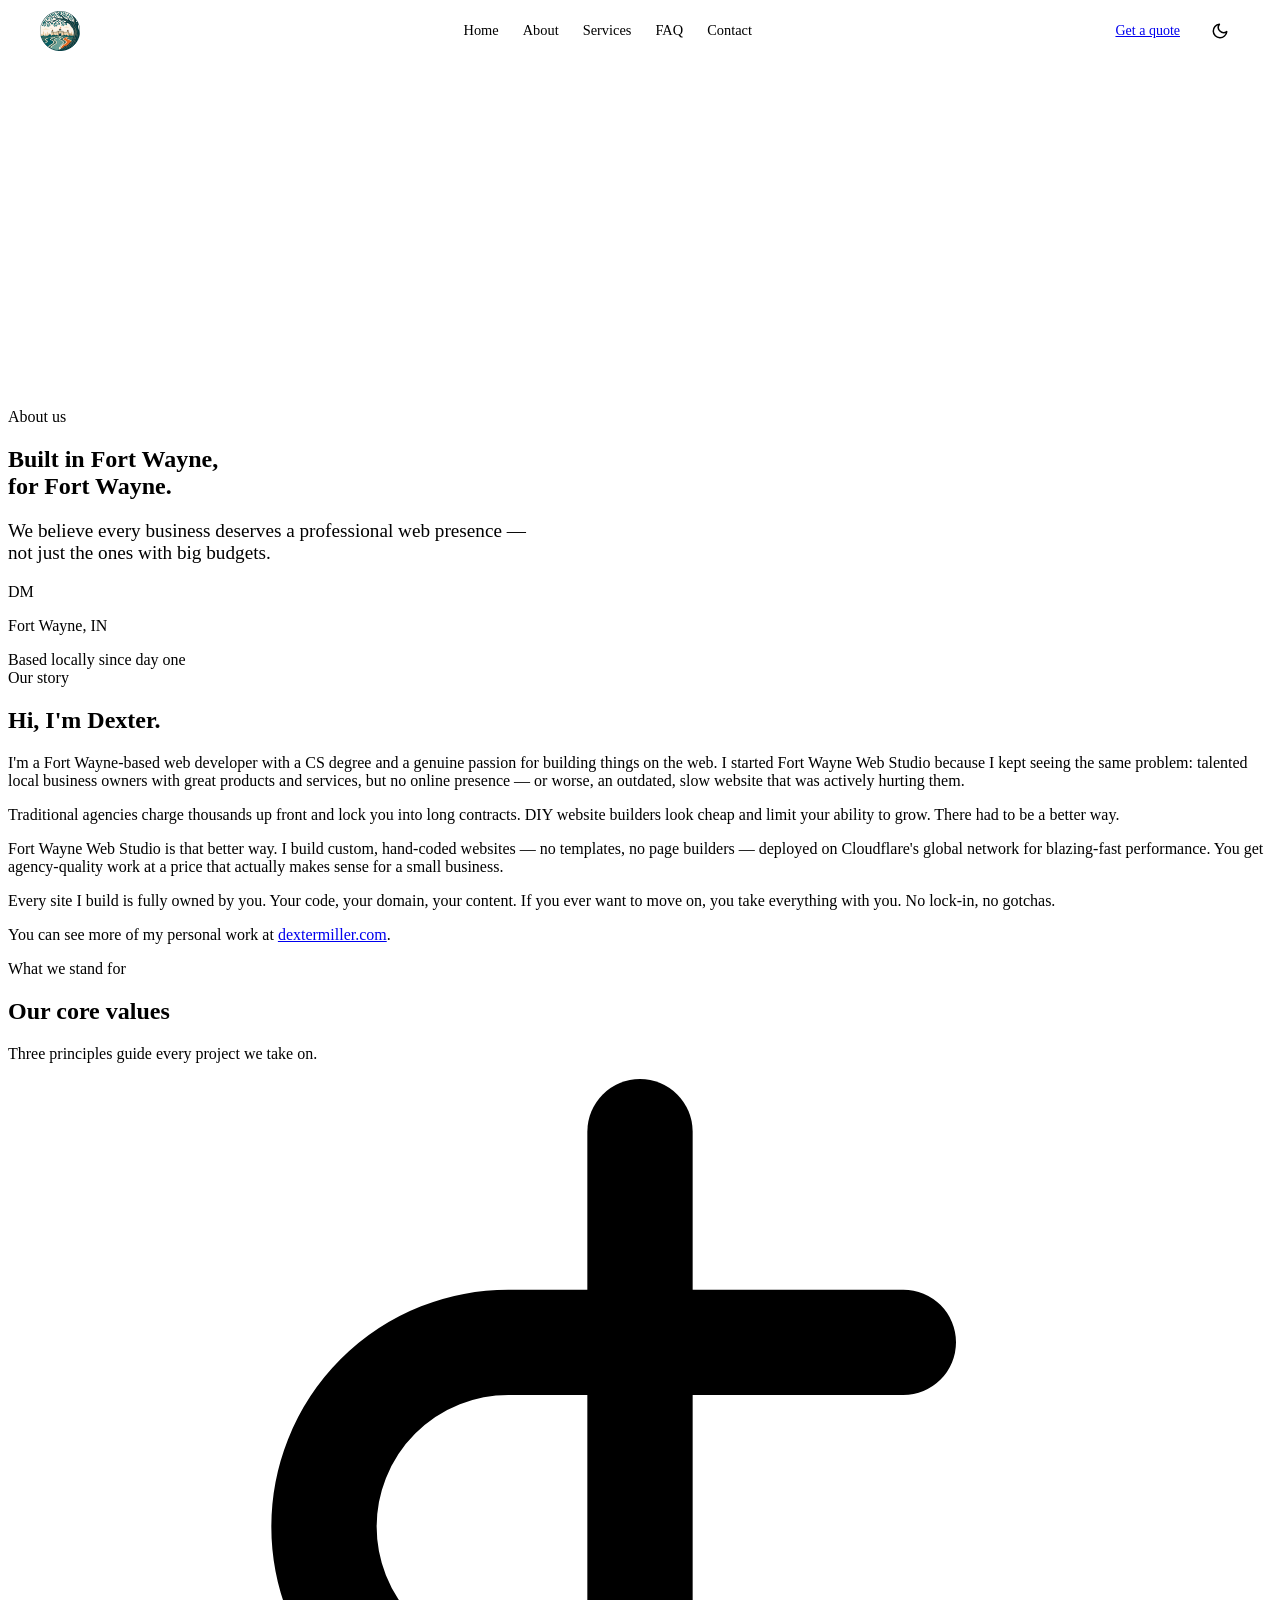
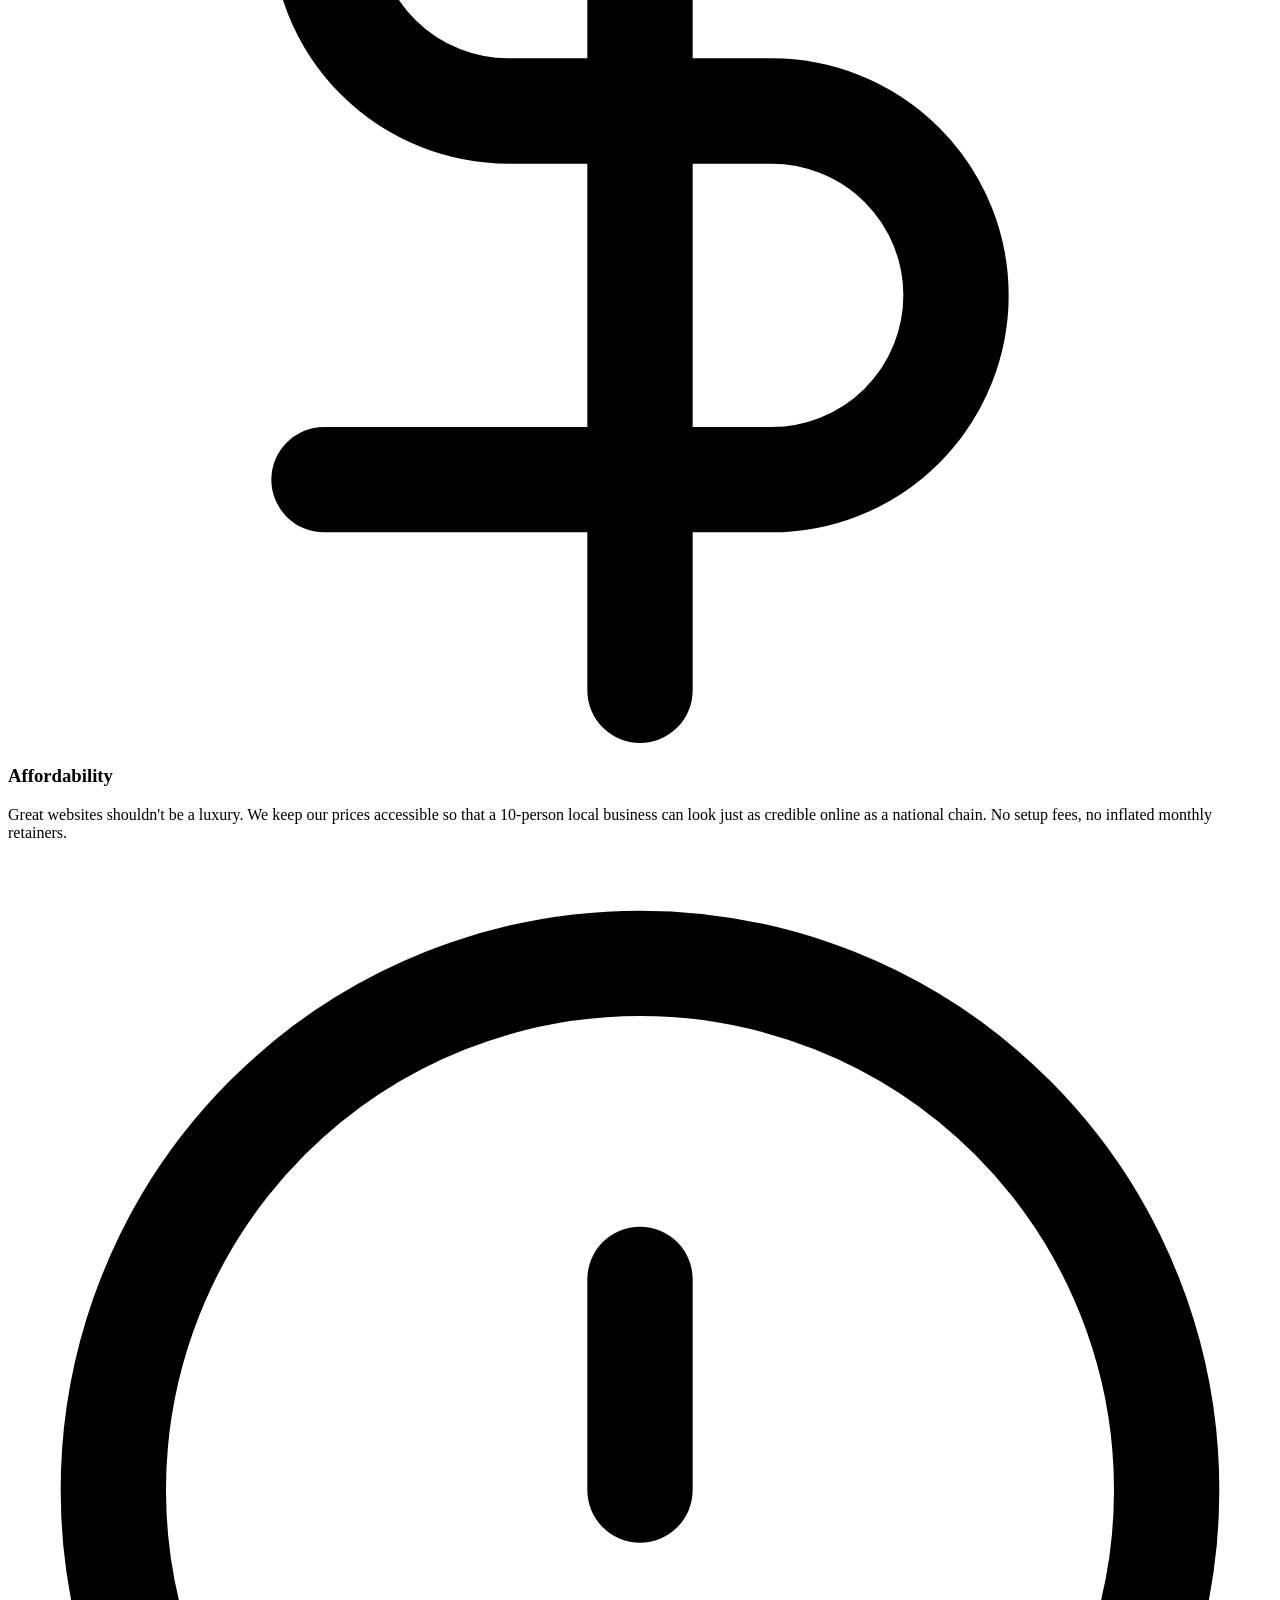
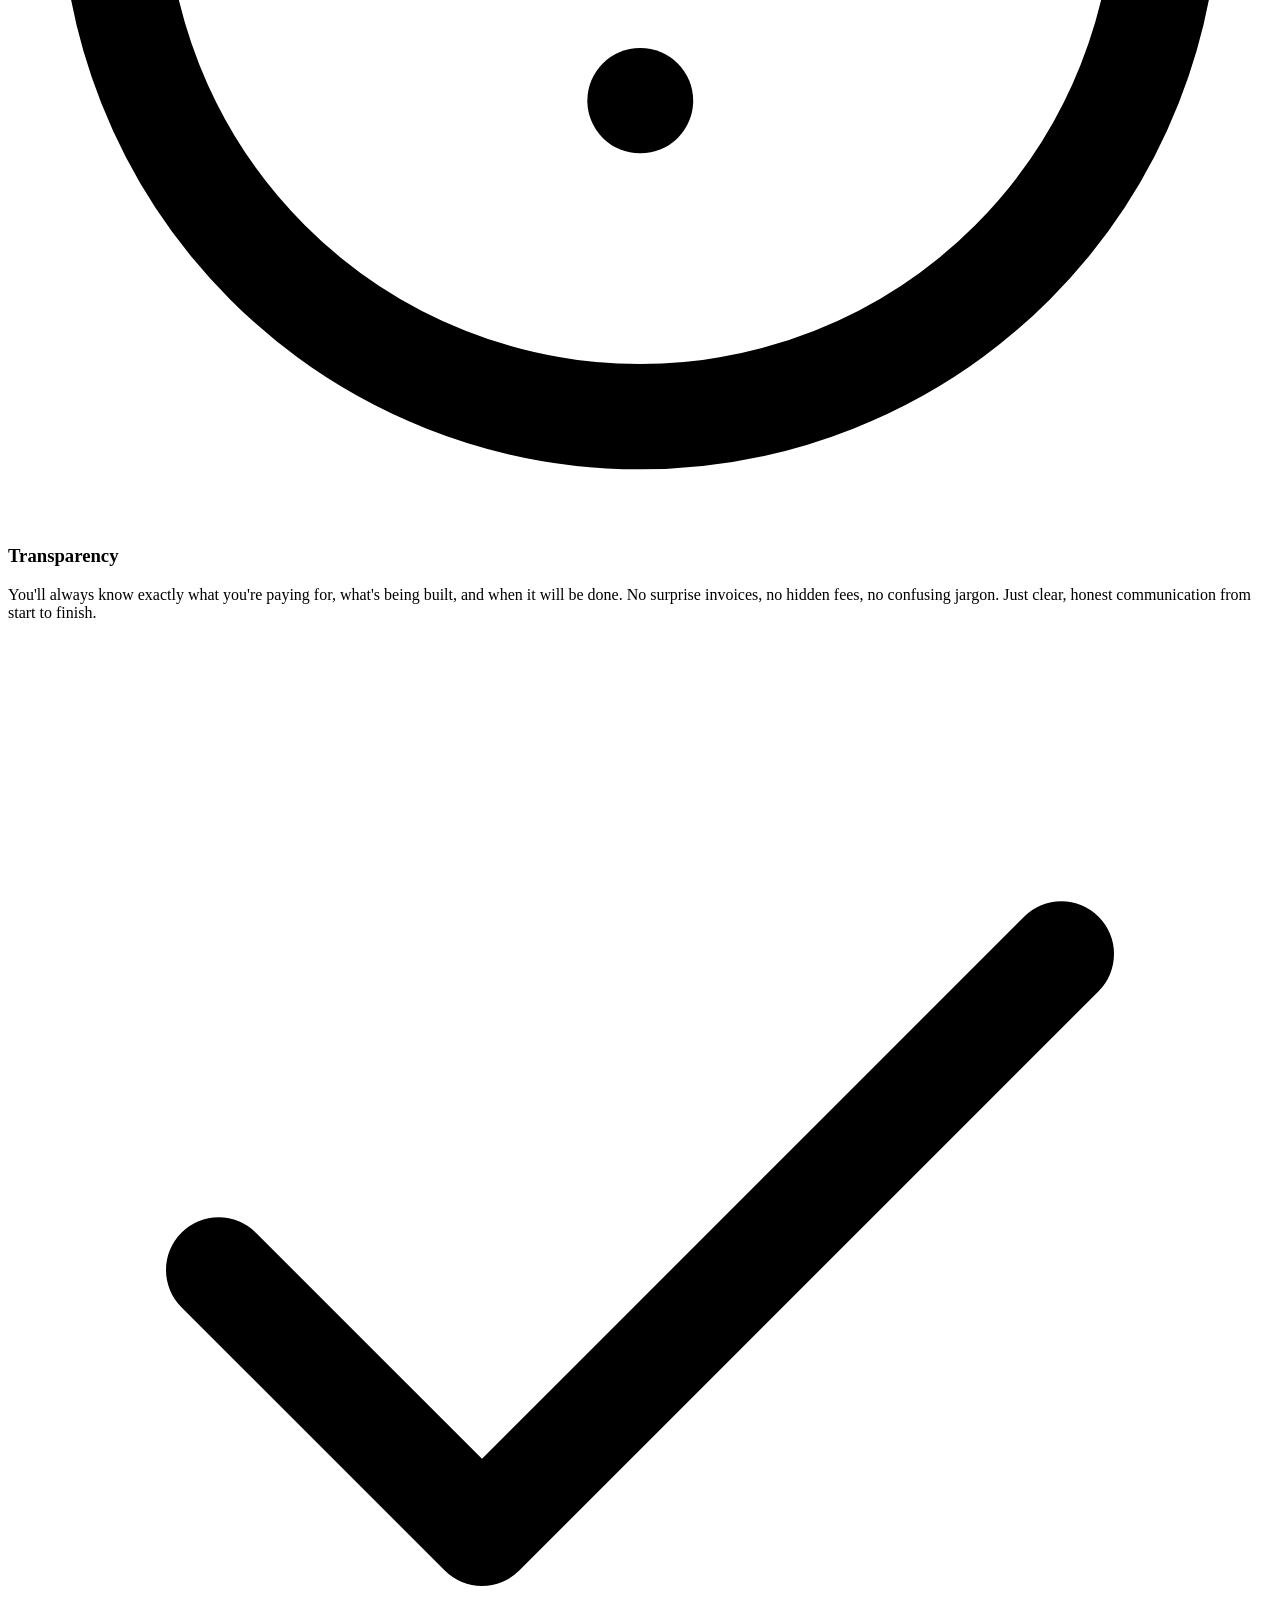
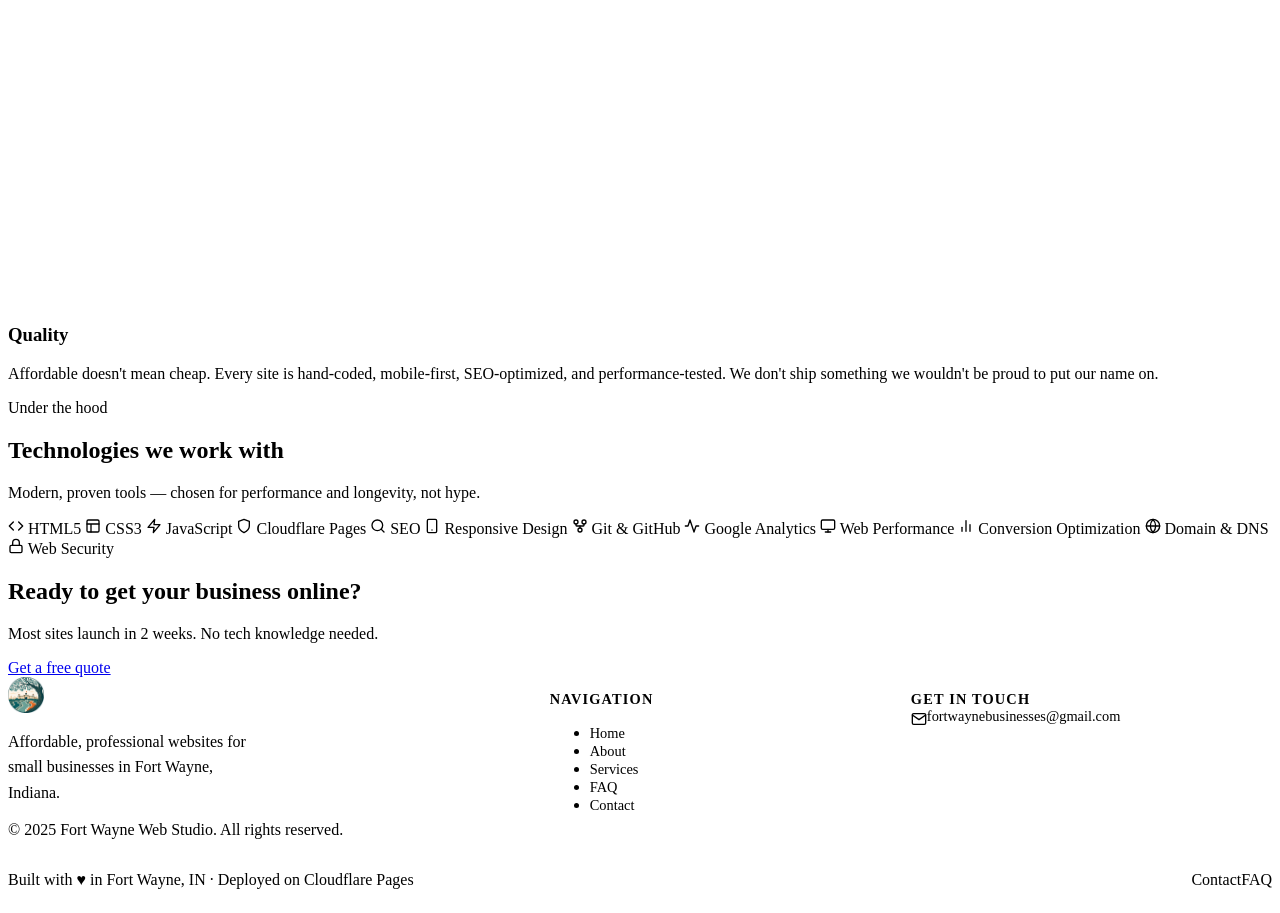
==== commit 82adef37: "Add favicon and browser tab logo Generated favicon.ico, favicon-192.png, and apple-touch-icon.png fr" ====
--- a/about.html
+++ b/about.html
@@ -7,6 +7,9 @@
   <meta name="keywords" content="web design Fort Wayne, affordable websites Fort Wayne Indiana, small business website Fort Wayne">
   <meta name="author" content="Dexter Miller — Fort Wayne Web Studio">
   <link rel="canonical" href="https://fortwaynebusinesses.com/about.html">
+  <link rel="icon" href="/favicon.ico" sizes="any">
+  <link rel="icon" href="/favicon-192.png" type="image/png" sizes="192x192">
+  <link rel="apple-touch-icon" href="/apple-touch-icon.png">
 
   <!-- Open Graph -->
   <meta property="og:title" content="About — Fort Wayne Web Studio">
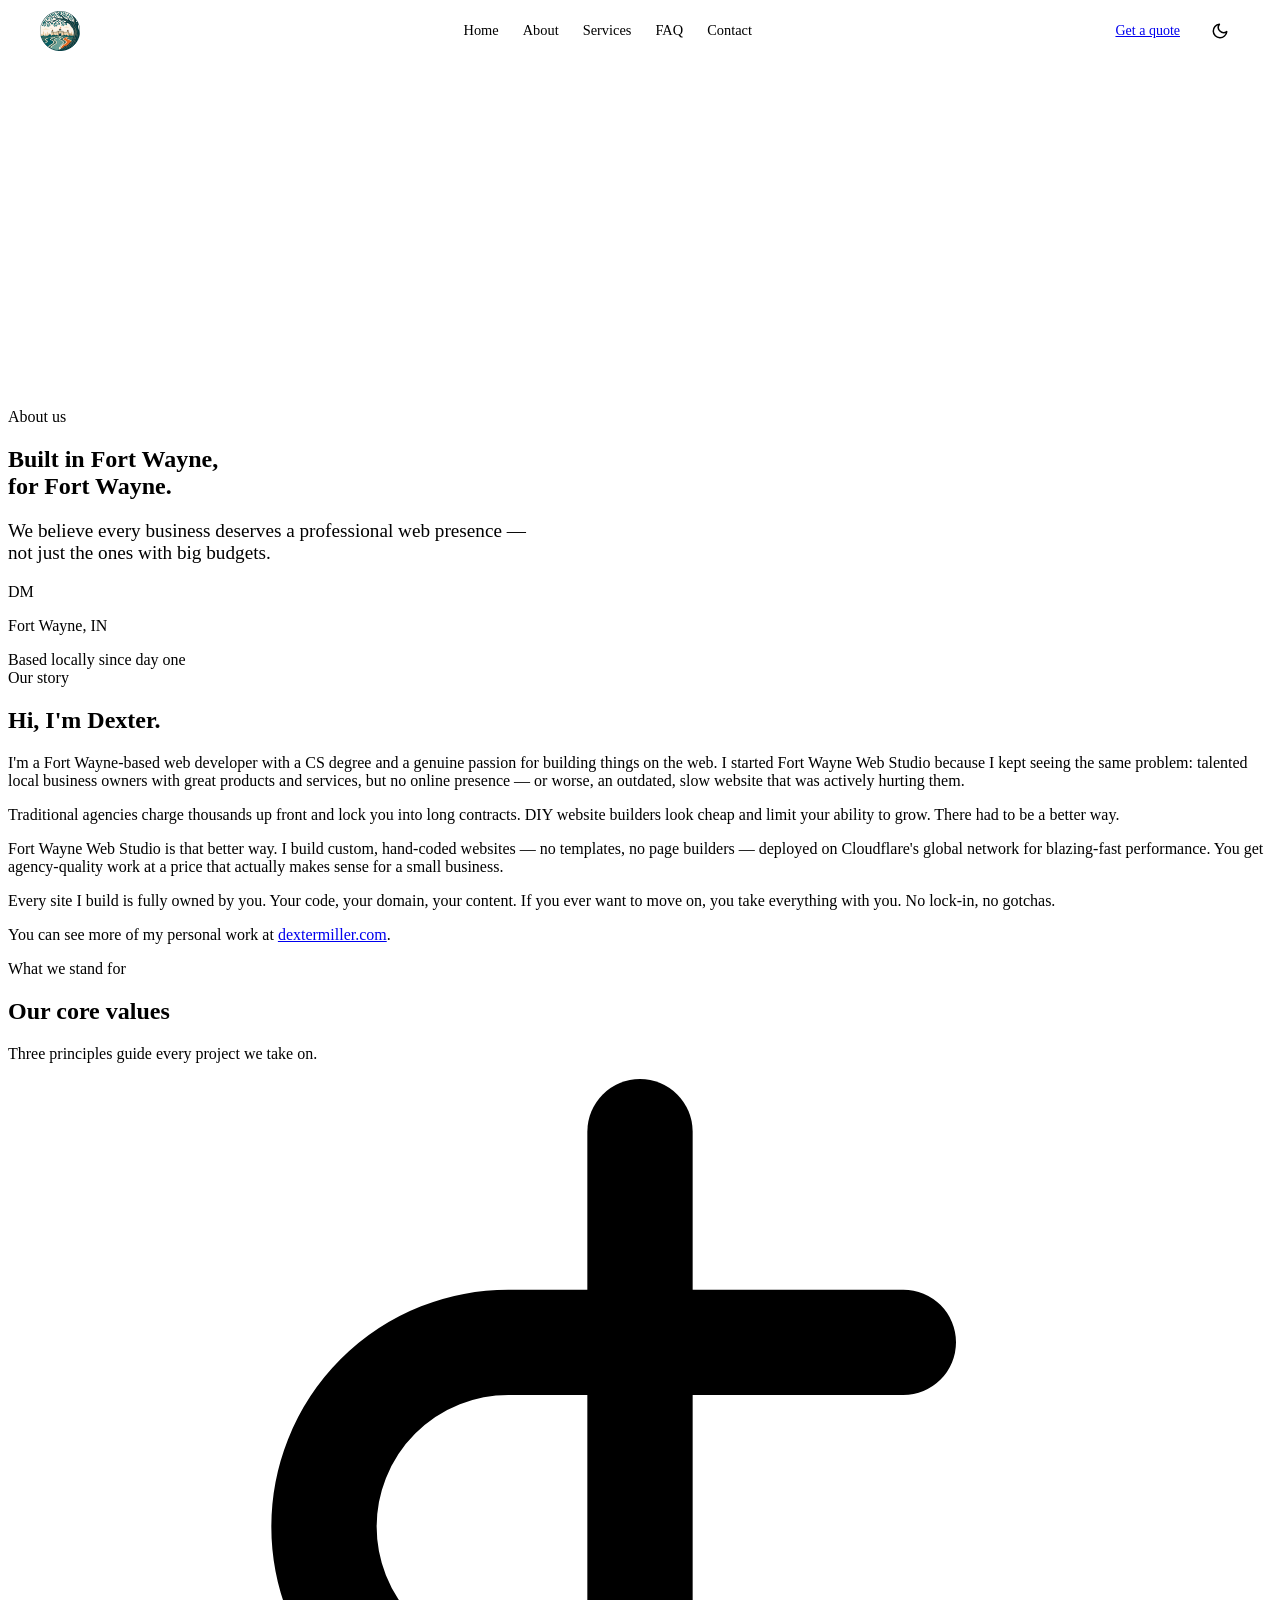
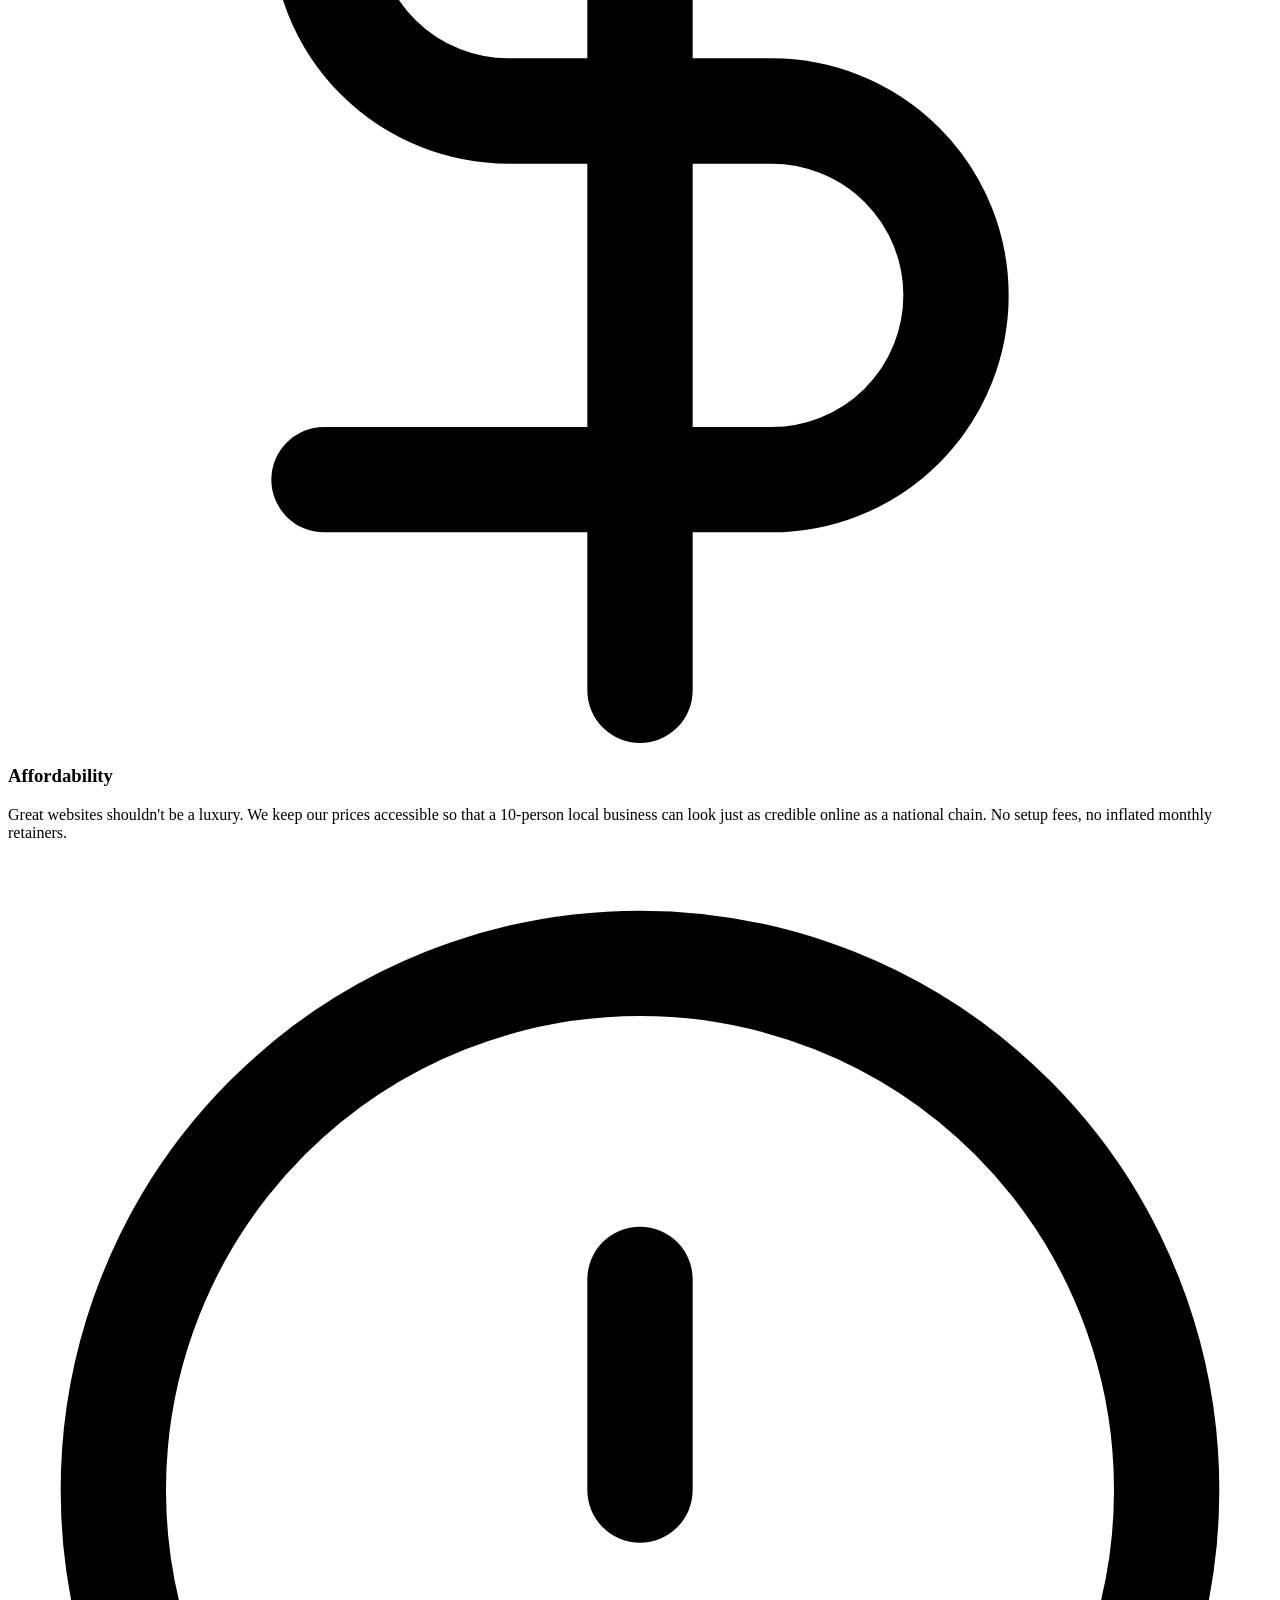
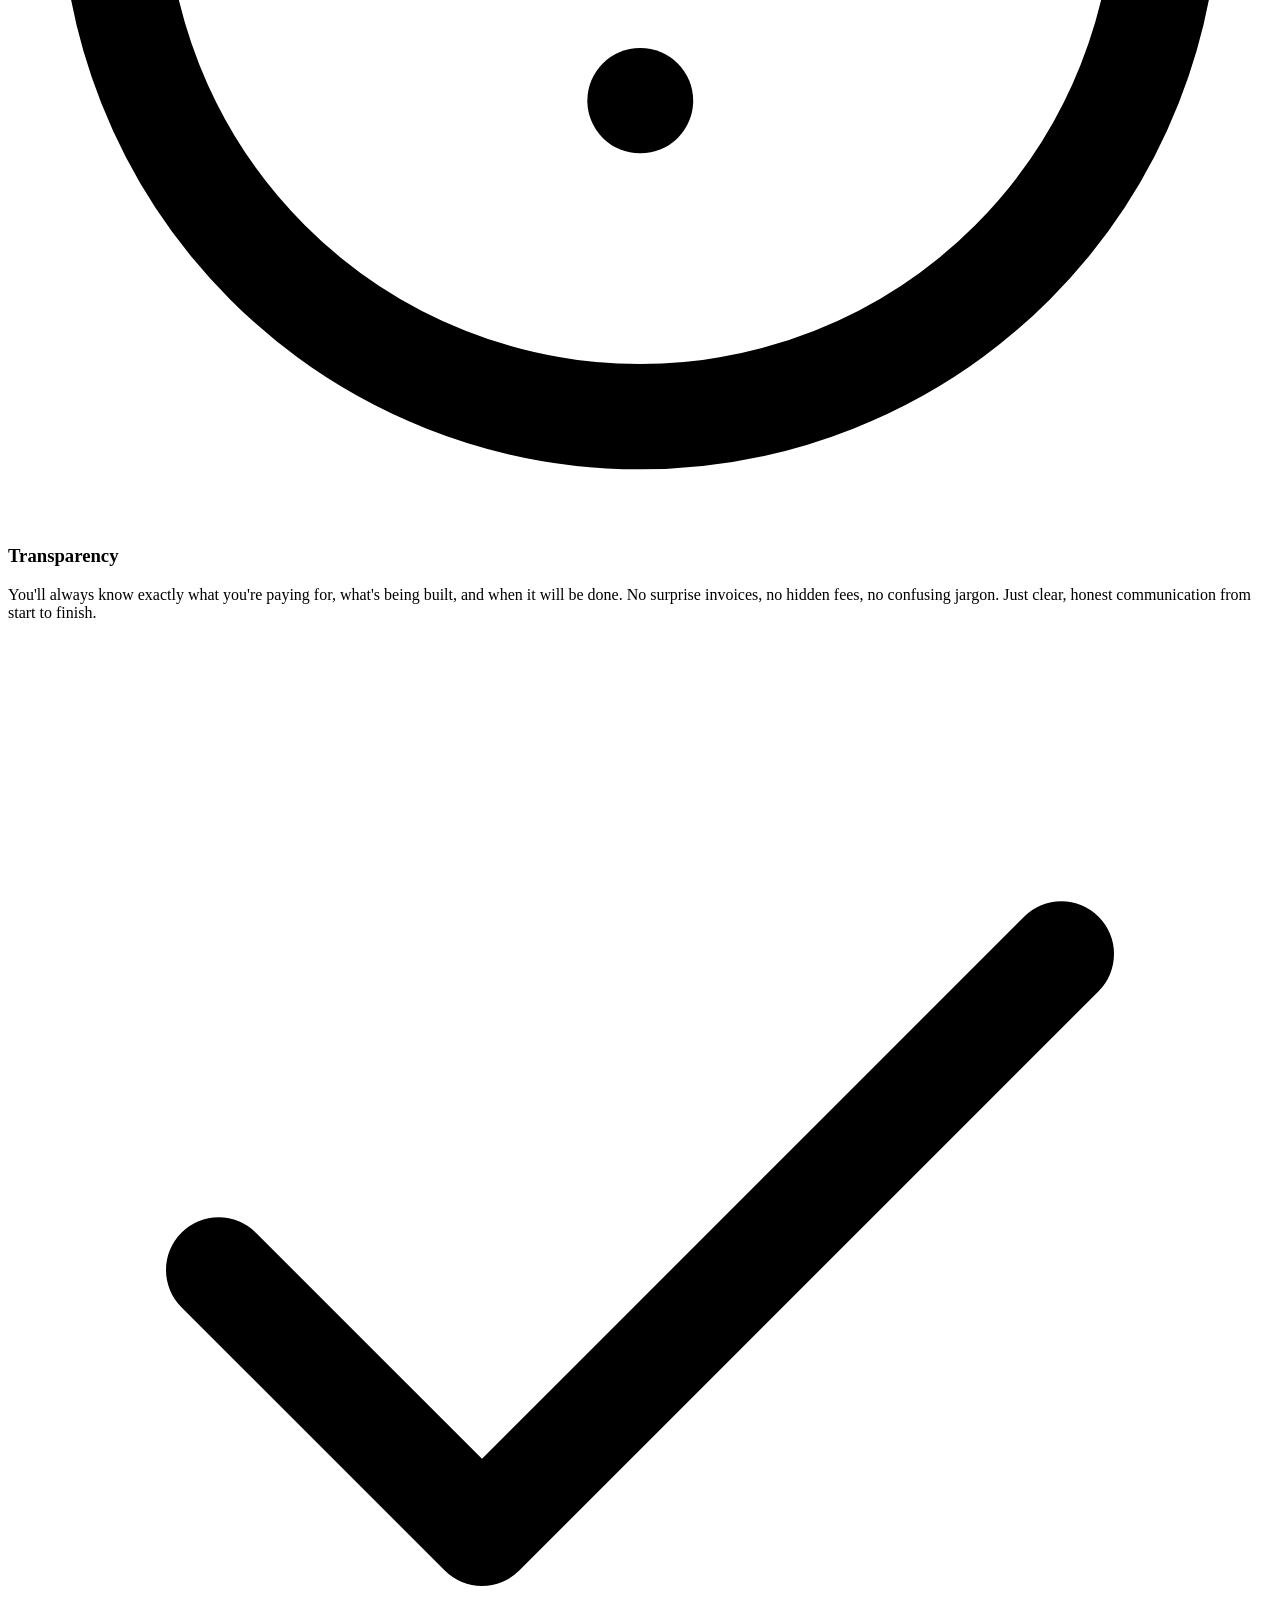
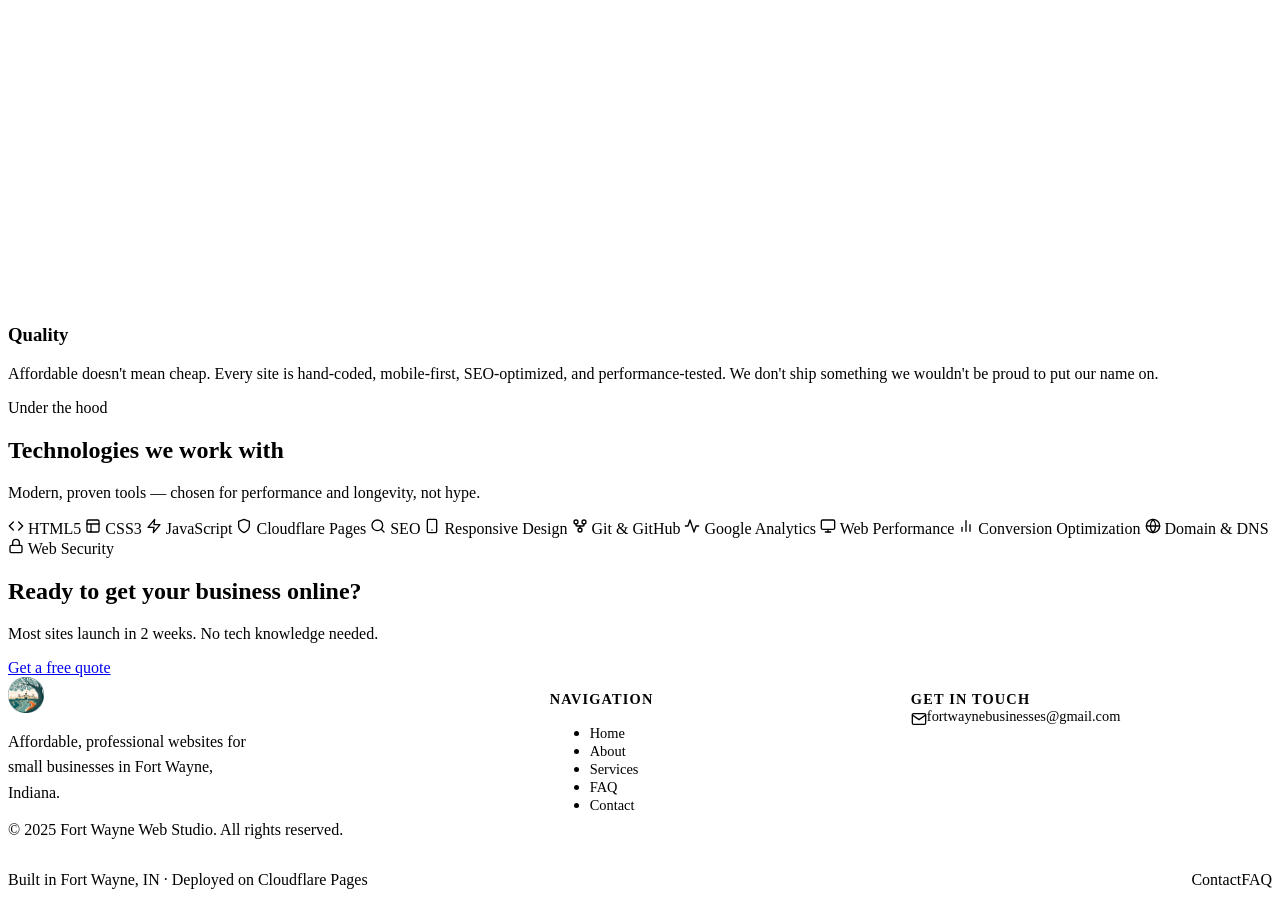
==== commit 62b3f352: "Remove heart emoji from footer — now reads "Built in Fort Wayne, IN" https://claude.ai/code/session_" ====
--- a/about.html
+++ b/about.html
@@ -280,7 +280,7 @@
     </div>
 
     <div class="footer-bottom">
-      <p class="footer-bottom-text">Built with ♥ in Fort Wayne, IN · Deployed on Cloudflare Pages</p>
+      <p class="footer-bottom-text">Built in Fort Wayne, IN · Deployed on Cloudflare Pages</p>
       <div class="footer-bottom-links">
         <a href="contact.html">Contact</a>
         <a href="faq.html">FAQ</a>
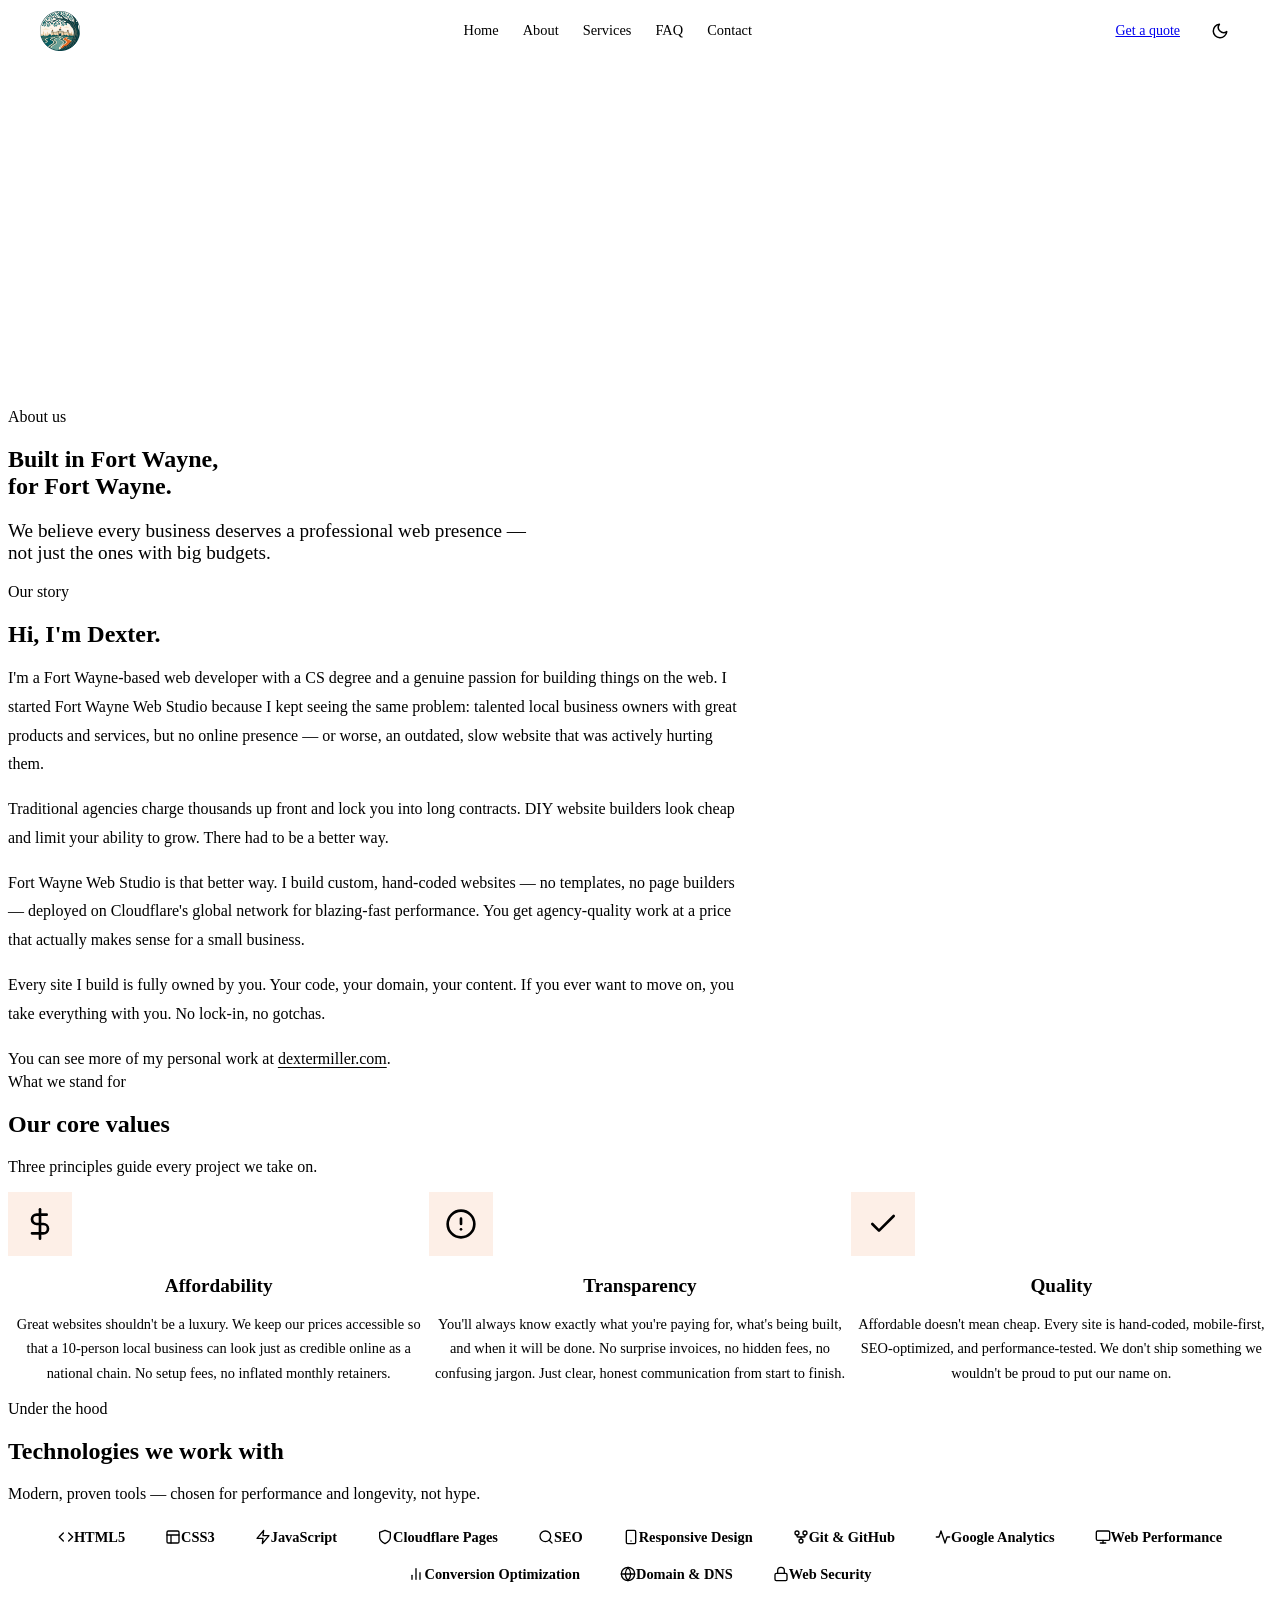
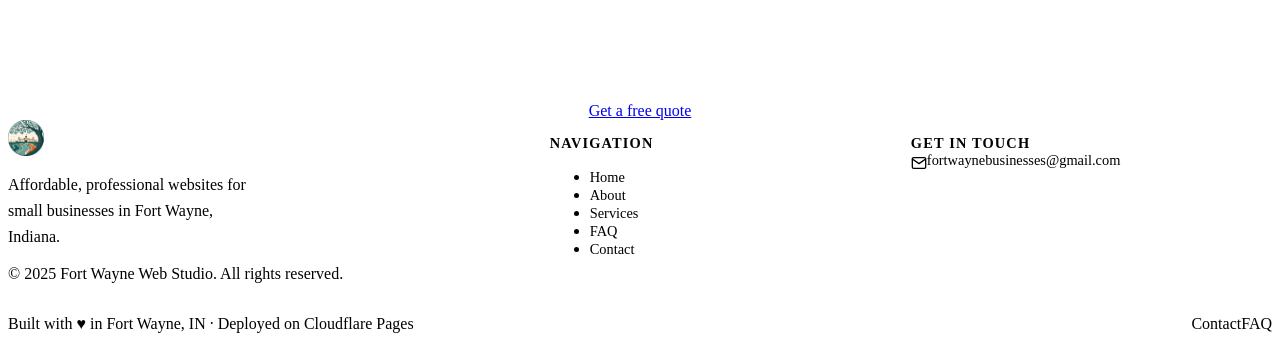
==== commit 1445a11e: "Fix contact form email, remove about photo, add CTA spacing - Wire contact form to Web3Forms API so " ====
--- a/about.html
+++ b/about.html
@@ -112,16 +112,6 @@
   <section class="section about-story" aria-labelledby="story-heading">
     <div class="container">
       <div class="about-story-grid">
-        <div class="about-photo reveal">
-          <div class="about-photo-placeholder" aria-label="Photo of Dexter Miller">
-            <span class="about-photo-initials">DM</span>
-          </div>
-          <div class="about-photo-badge">
-            <p>Fort Wayne, IN</p>
-            <span>Based locally since day one</span>
-          </div>
-        </div>
-
         <div class="about-text">
           <span class="section-label reveal">Our story</span>
           <h2 id="story-heading" class="reveal">Hi, I'm Dexter.</h2>
@@ -280,7 +270,7 @@
     </div>
 
     <div class="footer-bottom">
-      <p class="footer-bottom-text">Built in Fort Wayne, IN · Deployed on Cloudflare Pages</p>
+      <p class="footer-bottom-text">Built with ♥ in Fort Wayne, IN · Deployed on Cloudflare Pages</p>
       <div class="footer-bottom-links">
         <a href="contact.html">Contact</a>
         <a href="faq.html">FAQ</a>
--- a/css/about.css
+++ b/css/about.css
@@ -0,0 +1,265 @@
+/* ============================================================
+   FORT WAYNE WEB STUDIO — about.css
+   ============================================================ */
+
+/* ── About Story ── */
+.about-story {
+  background-color: var(--color-bg);
+}
+
+.about-story-grid {
+  display: grid;
+  grid-template-columns: 1fr;
+  gap: var(--space-8);
+  max-width: 740px;
+}
+
+.about-photo {
+  position: relative;
+}
+
+.about-photo-placeholder {
+  width: 100%;
+  aspect-ratio: 4/5;
+  border-radius: var(--radius-xl);
+  background: linear-gradient(145deg, var(--color-primary), var(--color-accent));
+  display: flex;
+  align-items: center;
+  justify-content: center;
+  position: relative;
+  overflow: hidden;
+}
+
+.about-photo-placeholder::before {
+  content: '';
+  position: absolute;
+  top: -30%;
+  right: -20%;
+  width: 60%;
+  height: 60%;
+  border-radius: 50%;
+  background: rgba(255, 255, 255, 0.1);
+}
+
+.about-photo-placeholder::after {
+  content: '';
+  position: absolute;
+  bottom: -20%;
+  left: -10%;
+  width: 50%;
+  height: 50%;
+  border-radius: 50%;
+  background: rgba(255, 255, 255, 0.06);
+}
+
+.about-photo-initials {
+  font-family: var(--font-heading);
+  font-weight: 800;
+  font-size: 4rem;
+  color: rgba(255, 255, 255, 0.9);
+  position: relative;
+  z-index: 2;
+}
+
+.about-photo-badge {
+  position: absolute;
+  bottom: var(--space-3);
+  right: -var(--space-2);
+  background-color: var(--color-surface);
+  border: 1px solid var(--color-border);
+  border-radius: var(--radius-lg);
+  padding: var(--space-2) var(--space-3);
+  box-shadow: var(--shadow-lg);
+}
+
+.about-photo-badge p {
+  font-size: var(--text-xs);
+  font-weight: 700;
+  color: var(--color-text);
+  text-transform: uppercase;
+  letter-spacing: 0.06em;
+  margin: 0;
+}
+
+.about-photo-badge span {
+  font-size: var(--text-xs);
+  color: var(--color-text-muted);
+}
+
+.about-text h2 {
+  margin-bottom: var(--space-3);
+}
+
+.about-text p {
+  margin-bottom: var(--space-3);
+  font-size: 1rem;
+  line-height: 1.8;
+}
+
+.about-text p:last-child {
+  margin-bottom: 0;
+}
+
+.about-text a {
+  color: var(--color-primary);
+  text-decoration: underline;
+  text-underline-offset: 3px;
+  transition: color var(--transition-fast);
+}
+
+.about-text a:hover {
+  color: var(--color-primary-dark);
+}
+
+/* ── Values ── */
+.values-section {
+  background-color: var(--color-bg-secondary);
+}
+
+.values-grid {
+  display: grid;
+  grid-template-columns: repeat(3, 1fr);
+  gap: var(--space-4);
+}
+
+.value-card {
+  background-color: var(--color-surface);
+  border: 1px solid var(--color-border);
+  border-radius: var(--radius-lg);
+  padding: var(--space-5);
+  text-align: center;
+  transition: transform var(--transition-base), box-shadow var(--transition-base);
+}
+
+.value-card:hover {
+  transform: translateY(-4px);
+  box-shadow: var(--shadow-lg);
+}
+
+.value-icon {
+  width: 64px;
+  height: 64px;
+  border-radius: var(--radius-full);
+  background: rgba(232, 101, 26, 0.1);
+  display: flex;
+  align-items: center;
+  justify-content: center;
+  margin: 0 auto var(--space-3);
+}
+
+.value-icon svg {
+  width: 32px;
+  height: 32px;
+  color: var(--color-primary);
+}
+
+.value-card h3 {
+  font-size: 1.2rem;
+  margin-bottom: var(--space-2);
+}
+
+.value-card p {
+  font-size: 0.9rem;
+  line-height: 1.7;
+}
+
+/* ── Skills ── */
+.skills-section {
+  background-color: var(--color-bg);
+}
+
+.skills-grid {
+  display: flex;
+  flex-wrap: wrap;
+  gap: var(--space-2);
+  justify-content: center;
+  margin-top: var(--space-5);
+}
+
+.skill-pill {
+  display: inline-flex;
+  align-items: center;
+  gap: var(--space-1);
+  padding: 10px 20px;
+  border-radius: var(--radius-full);
+  background-color: var(--color-surface);
+  border: 1px solid var(--color-border);
+  font-size: 0.9rem;
+  font-weight: 600;
+  color: var(--color-text);
+  transition: all var(--transition-fast);
+}
+
+.skill-pill:hover {
+  border-color: var(--color-primary);
+  color: var(--color-primary);
+  background-color: rgba(232, 101, 26, 0.05);
+  transform: translateY(-2px);
+  box-shadow: var(--shadow-sm);
+}
+
+.skill-pill svg {
+  width: 16px;
+  height: 16px;
+  color: var(--color-primary);
+}
+
+/* ── CTA ── */
+.cta-section {
+  background-color: var(--color-primary);
+  padding: var(--space-12) 0;
+  text-align: center;
+  position: relative;
+  overflow: hidden;
+  margin-bottom: var(--space-8);
+}
+
+.cta-section::before {
+  content: '';
+  position: absolute;
+  top: -60px;
+  right: -60px;
+  width: 300px;
+  height: 300px;
+  border-radius: 50%;
+  background: rgba(255, 255, 255, 0.05);
+}
+
+.cta-section::after {
+  content: '';
+  position: absolute;
+  bottom: -80px;
+  left: -40px;
+  width: 250px;
+  height: 250px;
+  border-radius: 50%;
+  background: rgba(255, 255, 255, 0.04);
+}
+
+.cta-section h2 {
+  color: #fff;
+  font-size: clamp(1.8rem, 3vw, 3rem);
+  margin-bottom: var(--space-2);
+  position: relative;
+  z-index: 2;
+}
+
+.cta-section p {
+  color: rgba(255, 255, 255, 0.85);
+  font-size: var(--text-md);
+  margin-bottom: var(--space-5);
+  position: relative;
+  z-index: 2;
+}
+
+.cta-section .btn {
+  position: relative;
+  z-index: 2;
+}
+
+/* ── Responsive ── */
+@media (max-width: 768px) {
+  .values-grid {
+    grid-template-columns: 1fr;
+  }
+}
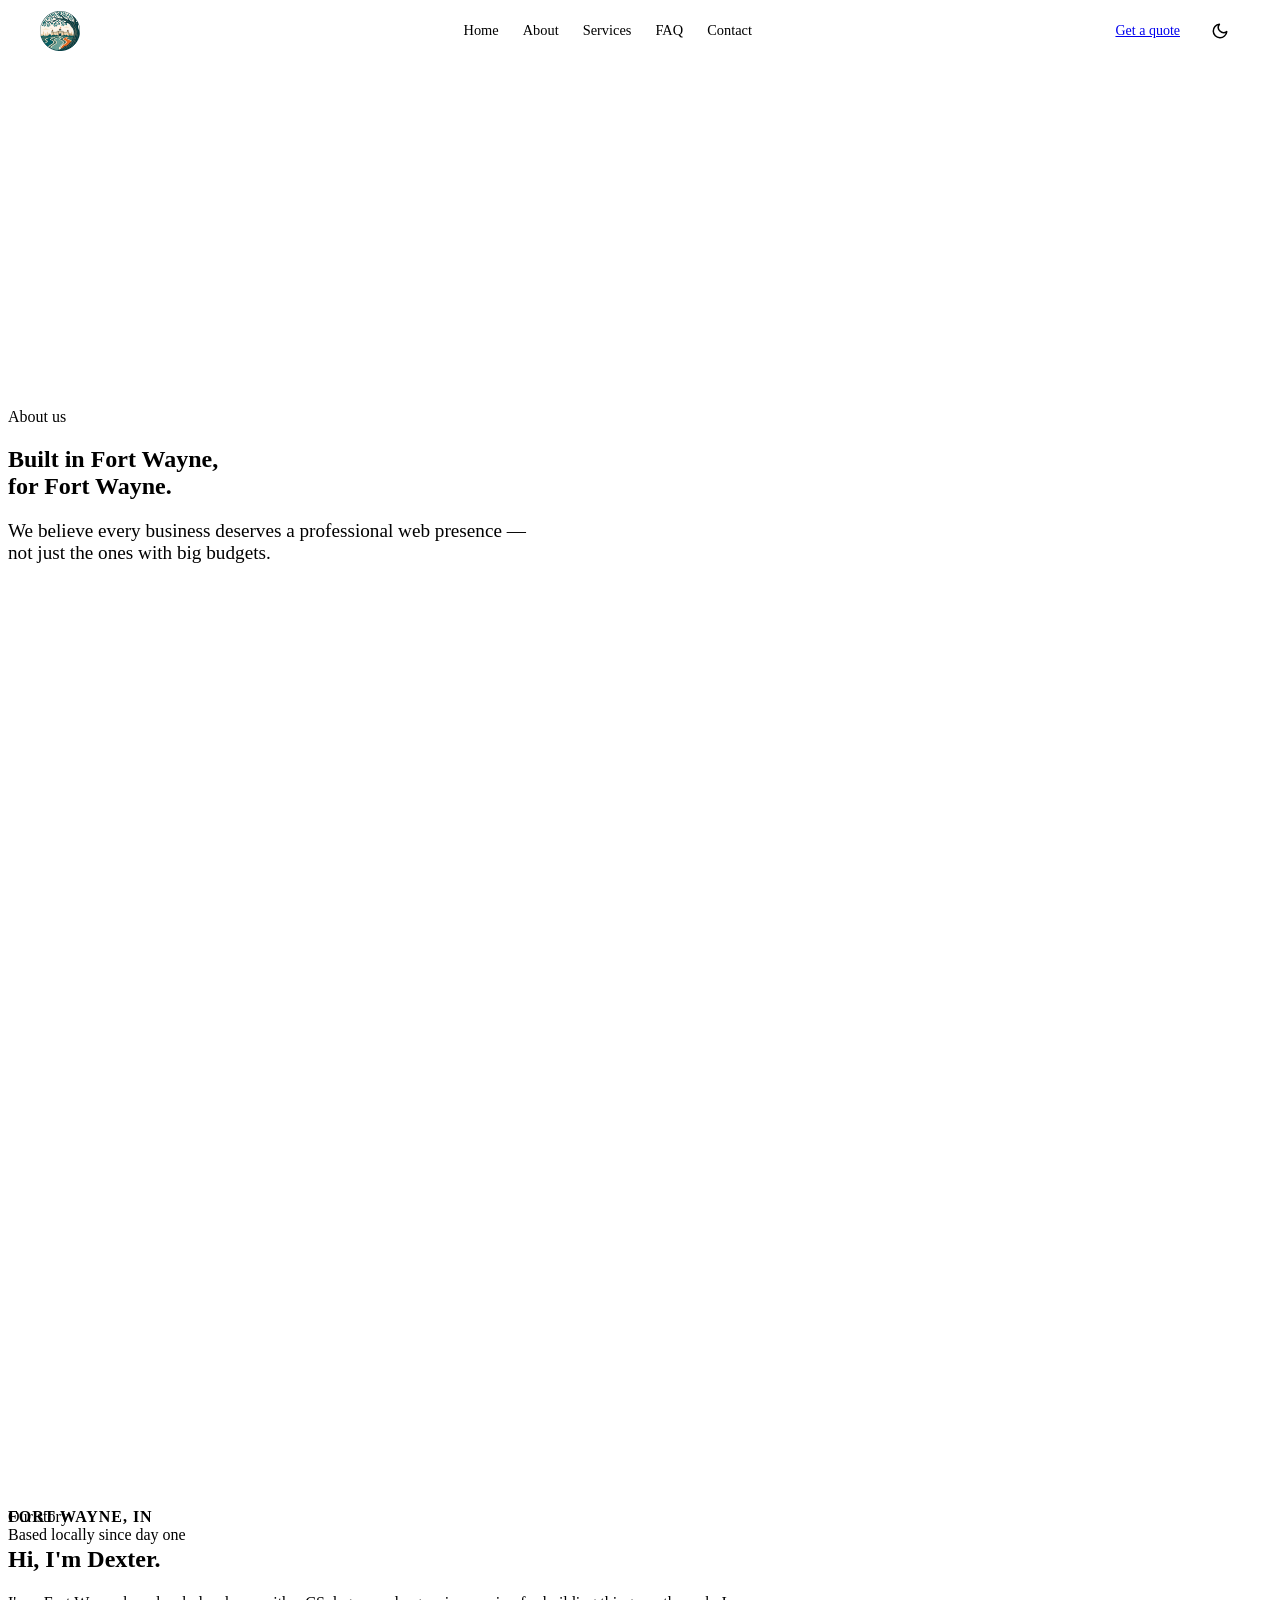
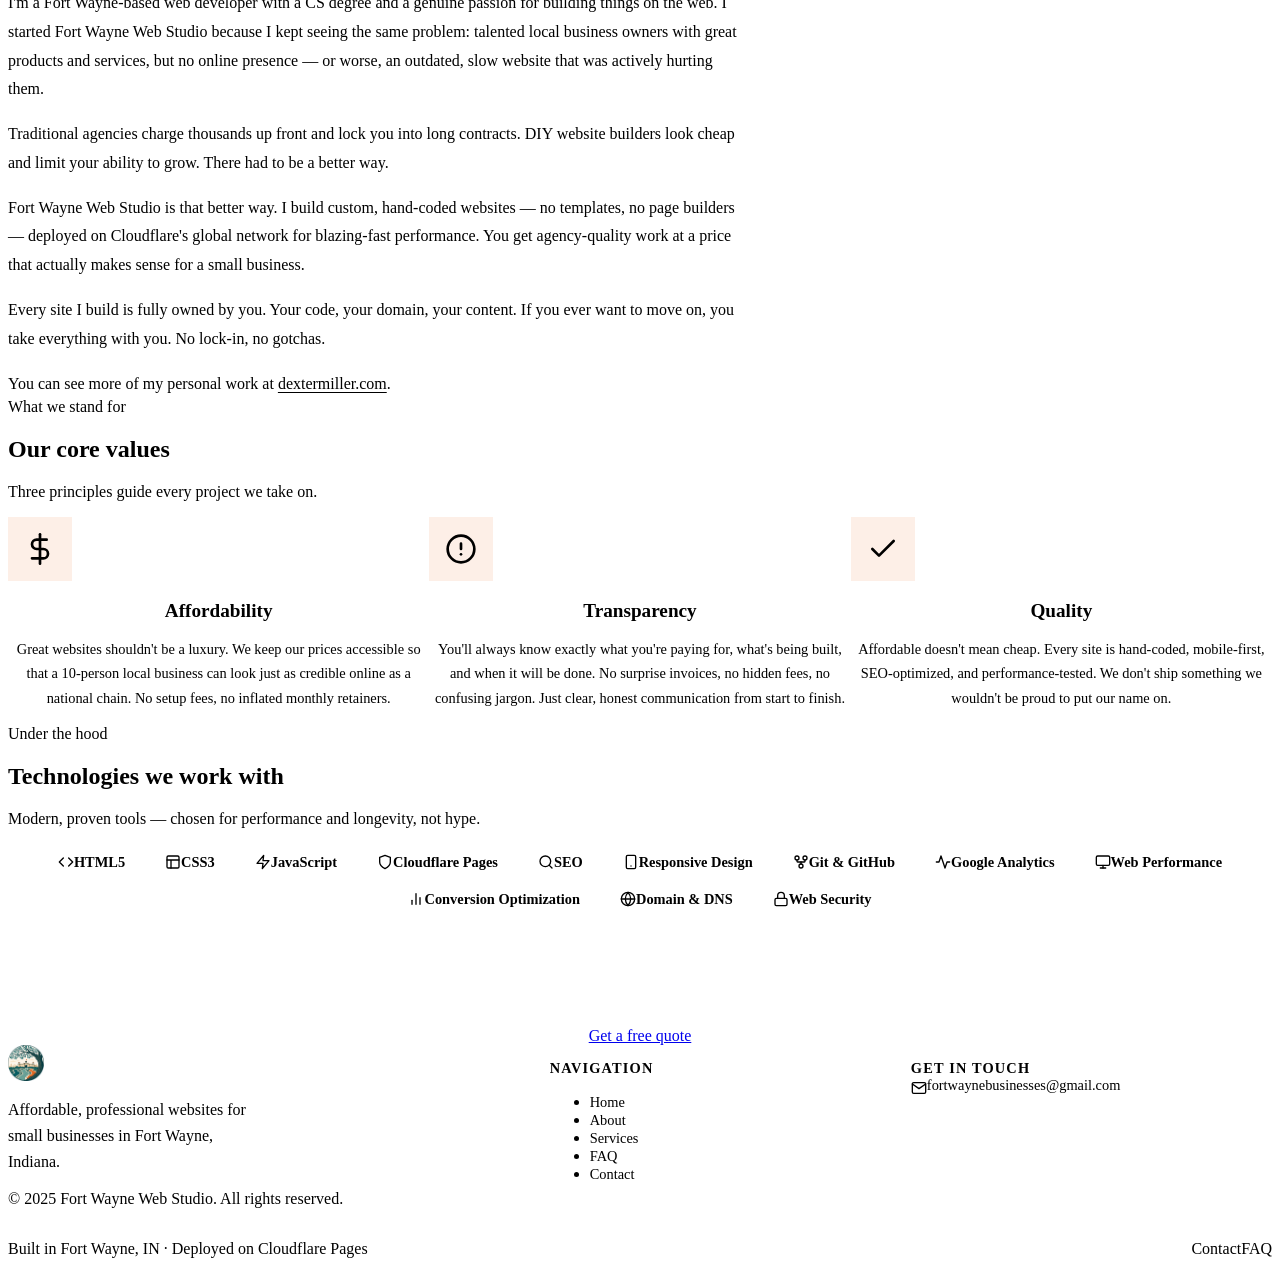
==== commit 79a89c4b: "Merge pull request #12 from dextercarlmiller/claude/fix-footer-text-YV4Ht Remove heart emoji from fo" ====
--- a/about.html
+++ b/about.html
@@ -112,6 +112,16 @@
   <section class="section about-story" aria-labelledby="story-heading">
     <div class="container">
       <div class="about-story-grid">
+        <div class="about-photo reveal">
+          <div class="about-photo-placeholder" aria-label="Photo of Dexter Miller">
+            <span class="about-photo-initials">DM</span>
+          </div>
+          <div class="about-photo-badge">
+            <p>Fort Wayne, IN</p>
+            <span>Based locally since day one</span>
+          </div>
+        </div>
+
         <div class="about-text">
           <span class="section-label reveal">Our story</span>
           <h2 id="story-heading" class="reveal">Hi, I'm Dexter.</h2>
@@ -270,7 +280,7 @@
     </div>
 
     <div class="footer-bottom">
-      <p class="footer-bottom-text">Built with ♥ in Fort Wayne, IN · Deployed on Cloudflare Pages</p>
+      <p class="footer-bottom-text">Built in Fort Wayne, IN · Deployed on Cloudflare Pages</p>
       <div class="footer-bottom-links">
         <a href="contact.html">Contact</a>
         <a href="faq.html">FAQ</a>
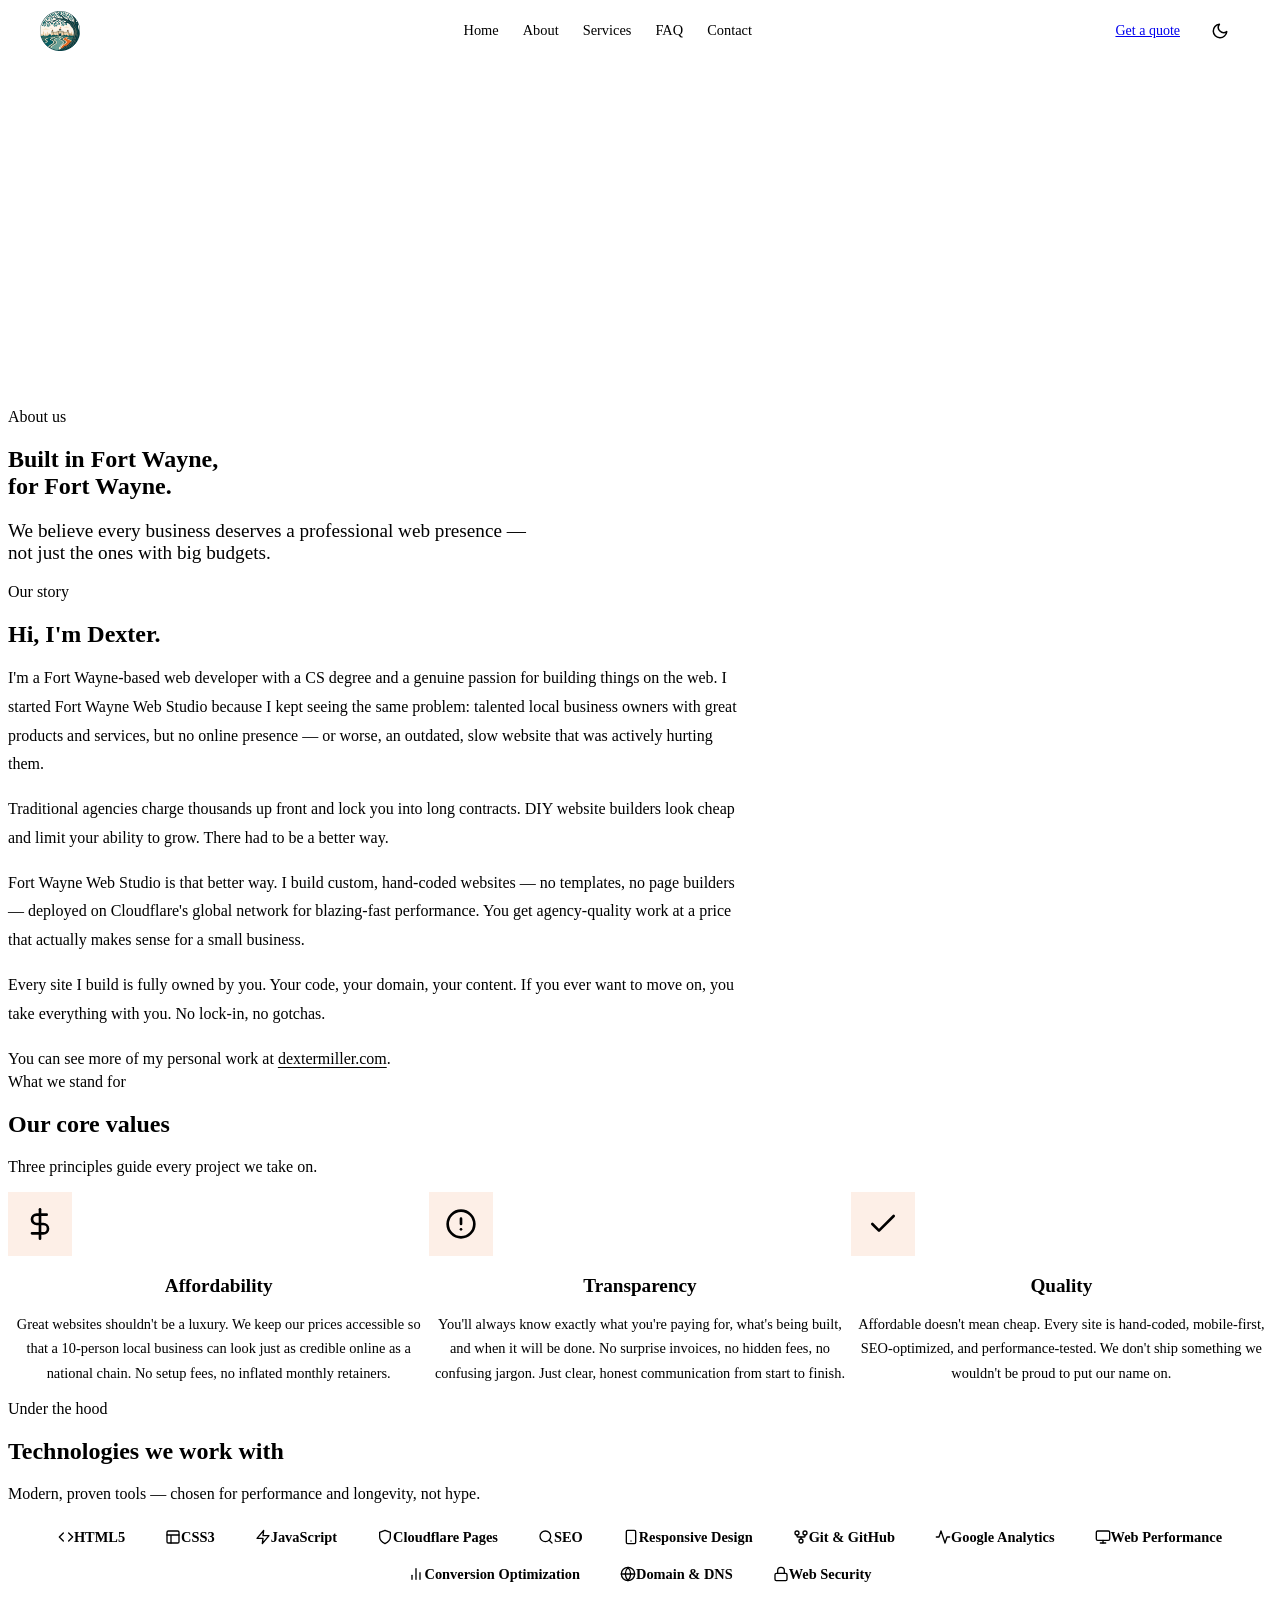
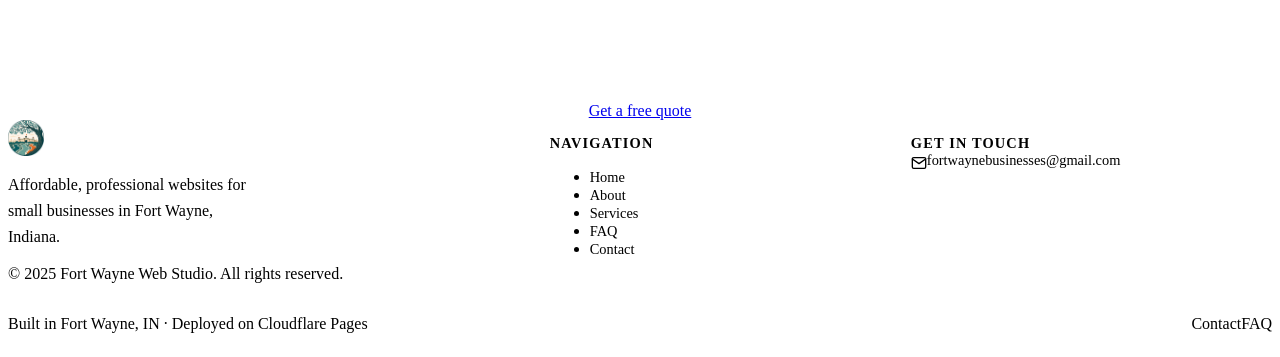
==== commit 0012ca36: "Merge pull request #13 from dextercarlmiller/claude/fix-contact-form-email-fnQ4r Fix contact form em" ====
--- a/about.html
+++ b/about.html
@@ -112,16 +112,6 @@
   <section class="section about-story" aria-labelledby="story-heading">
     <div class="container">
       <div class="about-story-grid">
-        <div class="about-photo reveal">
-          <div class="about-photo-placeholder" aria-label="Photo of Dexter Miller">
-            <span class="about-photo-initials">DM</span>
-          </div>
-          <div class="about-photo-badge">
-            <p>Fort Wayne, IN</p>
-            <span>Based locally since day one</span>
-          </div>
-        </div>
-
         <div class="about-text">
           <span class="section-label reveal">Our story</span>
           <h2 id="story-heading" class="reveal">Hi, I'm Dexter.</h2>
